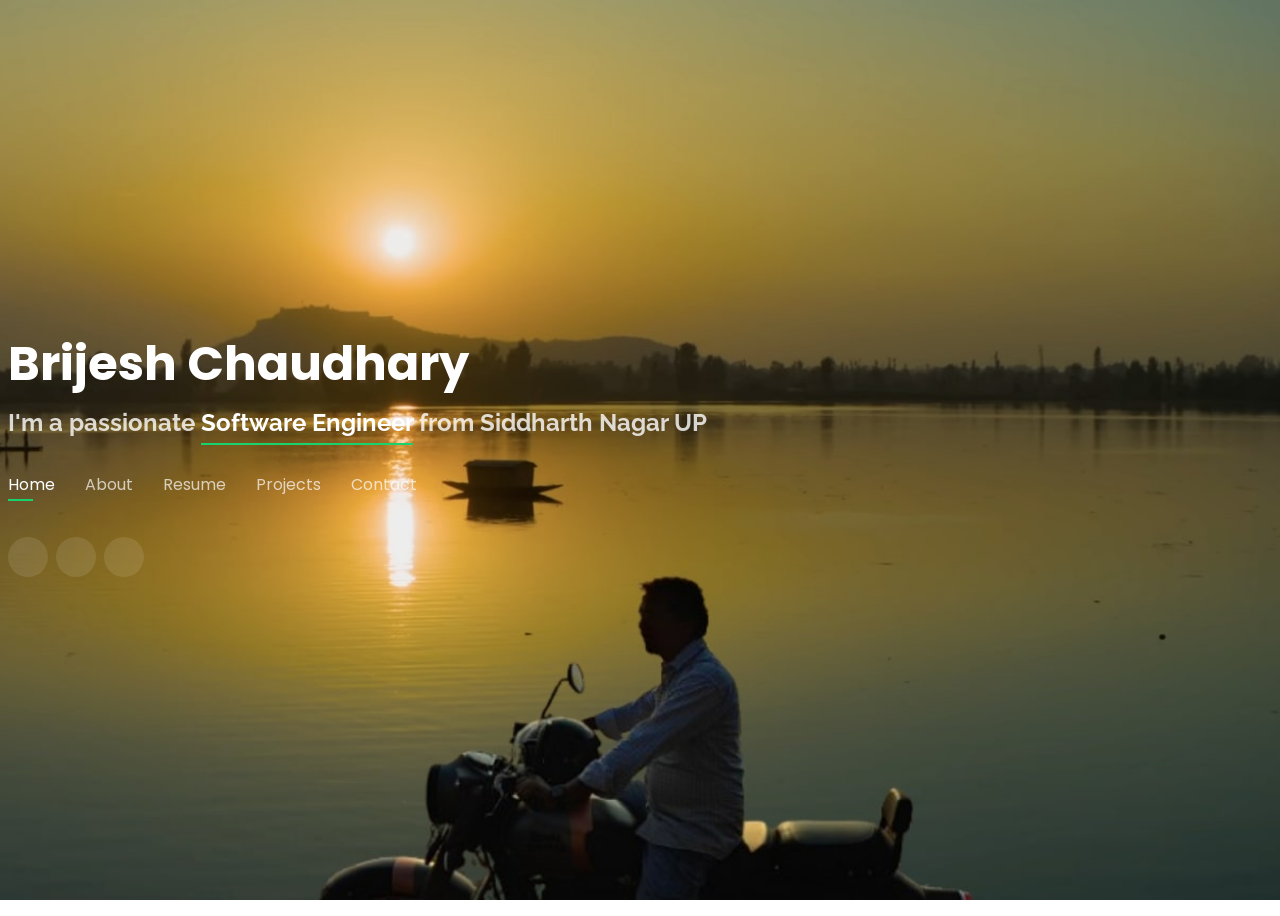
==== index.html @ 93b5db4a "Update index.html" ====
<!DOCTYPE html>
<html lang="en">

<head>
  <meta charset="utf-8">
  <meta content="width=device-width, initial-scale=1.0" name="viewport">
  <meta name="description" content="Brijesh Chaudhary – I joined Tata Consultancy Services (TCS) in December 2021 as a Software Engineer. I work on developing and optimizing scalable, user-focused web applications. As a developer, my responsibilities include designing, implementing, and maintaining full-stack solutions with a focus on clean architecture, performance, and usability. I am a logical and results-driven professional passionate about leveraging technology to solve real-world problems efficiently.">
<meta name="keywords" content="Portfolio, IET, IET Lucknow,MLK PG,Software Engineer,Data Engineer, Brijesh Chaudhary, Brijesh, GitHub Pages">
<meta name="author" content="Brijesh Chaudhary">
<meta name="robots" content="index, follow">


  <title>Portfolio</title>
  
  <!-- Google Fonts -->
  <link href="https://fonts.googleapis.com/css?family=Open+Sans:300,300i,400,400i,600,600i,700,700i|Raleway:300,300i,400,400i,500,500i,600,600i,700,700i|Poppins:300,300i,400,400i,500,500i,600,600i,700,700i" rel="stylesheet">

  <!-- Vendor CSS Files -->
  <link href="assets/vendor/bootstrap/css/bootstrap.min.css" rel="stylesheet">
  <link href="assets/vendor/bootstrap-icons/bootstrap-icons.css" rel="stylesheet">
  <link href="assets/vendor/boxicons/css/boxicons.min.css" rel="stylesheet">
  <link href="assets/vendor/glightbox/css/glightbox.min.css" rel="stylesheet">
  <link href="assets/vendor/remixicon/remixicon.css" rel="stylesheet">
  <link href="assets/vendor/swiper/swiper-bundle.min.css" rel="stylesheet">

  <!-- Template Main CSS File -->
  <link href="assets/css/style.css" rel="stylesheet">

</head>

<body>

  <!-- ======= Header ======= -->
  <header id="header">
    <div class="container">

      <h1><a href="index.html">Brijesh Chaudhary</a></h1>
      <!-- <a href="index.html" class="mr-auto"><img src="assets/img/logo.png" alt="" class="img-fluid"></a> -->
      <h2>I'm a passionate <span>Software Engineer</span> from Siddharth Nagar UP</h2>

      <nav id="navbar" class="navbar">
        <ul>
          <li><a class="nav-link active" href="#header">Home</a></li>
          <li><a class="nav-link" href="#about">About</a></li>
          <li><a class="nav-link" href="#resume">Resume</a></li>
          
          <li><a class="nav-link" href="#portfolio">Projects</a></li>
          <li><a class="nav-link" href="#contact">Contact</a></li>
        </ul>
        <i class="bi bi-list mobile-nav-toggle"></i>
      </nav><!-- .navbar -->

      <div class="social-links">
        <a href="https://www.facebook.com/brijeshchaudhary13/" target="_blank" class="facebook"><i class="bi bi-facebook"></i></a>
         <a href="https://github.com/brijeshc1307" target="_blank" class="github"><i class="bi bi-github"></i></a>
         <a href="https://www.linkedin.com/in/brijeshchaudhary13" target="_blank" class="linkedin"><i class="bi bi-linkedin"></i></a>
      </div>

    </div>
  </header><!-- End Header -->

  <!-- ======= About Section ======= -->
  <section id="about" class="about">

    <!-- ======= About Me ======= -->
    <div class="about-me container">

      <div class="section-title">
        <h2>About</h2>
        <p>Learn more about me</p>
      </div>

      <div class="row">
        <div class="col-lg-4" data-aos="fade-right">
          <img src="assets/img/me.png" class="img-fluid" alt="">
        </div>
        <div class="col-lg-8 pt-4 pt-lg-0 content" data-aos="fade-left">
          <h3>Software Engineer</h3>
          <p class="fst-italic">
            I’m Brijesh Chaudhary, a passionate and hardworking Software Engineer at Tata Consultancy Services (TCS), where I’ve been contributing since December 2021. I specialize in developing and optimizing scalable, user-focused web applications, with experience in designing and maintaining full-stack solutions that emphasize clean architecture, performance, and usability.
		  </p>
          <div class="row">
            <div class="col-lg-6">
              <ul>
				<li><i class="bi bi-chevron-right"></i> <strong>Father:</strong> <span>Jay Govind Chaudhary</span></li>
				<li><i class="bi bi-chevron-right"></i> <strong>Mother:</strong> <span>Indrawati Devi</span></li>
                <li><i class="bi bi-chevron-right"></i> <strong>Birthday:</strong> <span>13 July 1996</span></li>
				<li><i class="bi bi-chevron-right"></i> <strong>Religion:</strong> <span>Hindu</span></li>
				<li><i class="bi bi-chevron-right"></i> <strong>Caste:</strong> <span>Kurmi</span></li>
                <li><i class="bi bi-chevron-right"></i> <strong>City:</strong> <span>Siddharth Nagar UP</span></li>
              </ul>
            </div>
            <div class="col-lg-6">
              <ul>
                <li><i class="bi bi-chevron-right"></i> <strong>Work:</strong> <span>Software Engineer at TCS</span></li>
                <li><i class="bi bi-chevron-right"></i> <strong>Degree:</strong> <span>Master of Computer Application</span></li>
                <li><i class="bi bi-chevron-right"></i> <strong>Email:</strong> <span>chaudharybrijesh0007@gmail.com</span></li>
				<li><i class="bi bi-chevron-right"></i> <strong>Phone:</strong> <span>+91 8423495993</span></li>
				<li><i class="bi bi-chevron-right"></i> <strong>Website:</strong> <span>NA</span></li>
                <li><i class="bi bi-chevron-right"></i> <strong>Country:</strong> <span>India</span></li>
              </ul>
            </div>
          </div>
          <p>
           I hold an MCA from IET College, Lucknow, and a BCA from MLK PG College, Balrampur. Coming from a farming background, I take pride in my roots and have actively helped my family adopt modern agricultural practices, which strengthened my problem-solving mindset and adaptability. I’m passionate about technology, continuous learning, and building solutions that make a real-world impact.
	 </p>
        </div>
      </div>

    </div><!-- End About Me -->

    <!-- ======= Counts ======= -->
    <div class="counts container">

      <div class="row">

        <div class="col-lg-3 col-md-6">
          <div class="count-box">
            <i class="bi bi-emoji-smile"></i>
            <span data-purecounter-start="0" data-purecounter-end="5" data-purecounter-duration="2" class="purecounter"></span>
            <p>Achievements</p>
          </div>
        </div>

        <div class="col-lg-3 col-md-6 mt-5 mt-md-0">
          <div class="count-box">
            <i class="bi bi-journal-richtext"></i>
            <span data-purecounter-start="0" data-purecounter-end="3" data-purecounter-duration="2" class="purecounter"></span>
            <p>Projects</p>
          </div>
        </div>

        <div class="col-lg-3 col-md-6 mt-5 mt-lg-0">
          <div class="count-box">
            <i class="bi bi-headset"></i>
            <span data-purecounter-start="0" data-purecounter-end="2" data-purecounter-duration="2" class="purecounter"></span>
            <p>Experiance</p>
          </div>
        </div>

        <div class="col-lg-3 col-md-6 mt-5 mt-lg-0">
          <div class="count-box">
            <i class="bi bi-award"></i>
            <span data-purecounter-start="0" data-purecounter-end="2" data-purecounter-duration="2" class="purecounter"></span>
            <p>Awards</p>
          </div>
        </div>

      </div>

    </div><!-- End Counts -->

    <!-- ======= Skills  ======= -->
    <div class="skills container">

      <div class="section-title">
        <h2>Skills</h2>
      </div>

      <div class="row skills-content">

        <div class="col-lg-6">

          <div class="progress">
            <span class="skill">CPP <i class="val">100%</i></span>
            <div class="progress-bar-wrap">
              <div class="progress-bar" role="progressbar" aria-valuenow="100" aria-valuemin="0" aria-valuemax="100"></div>
            </div>
          </div>

			<div class="progress">
            <span class="skill">C <i class="val">90%</i></span>
            <div class="progress-bar-wrap">
              <div class="progress-bar" role="progressbar" aria-valuenow="90" aria-valuemin="0" aria-valuemax="100"></div>
            </div>
          </div>

          <div class="progress">
            <span class="skill">Data Structures & Algorithms <i class="val">90%</i></span>
            <div class="progress-bar-wrap">
              <div class="progress-bar" role="progressbar" aria-valuenow="90" aria-valuemin="0" aria-valuemax="100"></div>
            </div>
          </div>

          <div class="progress">
            <span class="skill">STL<i class="val">90%</i></span>
            <div class="progress-bar-wrap">
              <div class="progress-bar" role="progressbar" aria-valuenow="90" aria-valuemin="0" aria-valuemax="100"></div>
            </div>
          </div>

			<div class="progress">
            <span class="skill">Multi-Threading<i class="val">85%</i></span>
            <div class="progress-bar-wrap">
              <div class="progress-bar" role="progressbar" aria-valuenow="85" aria-valuemin="0" aria-valuemax="100"></div>
            </div>
          </div>

	<div class="progress">
            <span class="skill">Python <i class="val">85%</i></span>
            <div class="progress-bar-wrap">
              <div class="progress-bar" role="progressbar" aria-valuenow="85" aria-valuemin="0" aria-valuemax="100"></div>
            </div>
          </div>
	
        </div>

        <div class="col-lg-6">

          <div class="progress">
            <span class="skill">SQL | DBMS <i class="val">85%</i></span>
            <div class="progress-bar-wrap">
              <div class="progress-bar" role="progressbar" aria-valuenow="85" aria-valuemin="0" aria-valuemax="100"></div>
            </div>
          </div>

			<div class="progress">
            <span class="skill">Microsoft SQL Server | postgresql | mysql <i class="val">90%</i></span>
            <div class="progress-bar-wrap">
              <div class="progress-bar" role="progressbar" aria-valuenow="90" aria-valuemin="0" aria-valuemax="100"></div>
            </div>
          </div>

          <div class="progress">
            <span class="skill">JAVA Script <i class="val">70%</i></span>
            <div class="progress-bar-wrap">
              <div class="progress-bar" role="progressbar" aria-valuenow="70" aria-valuemin="0" aria-valuemax="100"></div>
            </div>
          </div>

          <div class="progress">
            <span class="skill">CSS <i class="val">90%</i></span>
            <div class="progress-bar-wrap">
              <div class="progress-bar" role="progressbar" aria-valuenow="90" aria-valuemin="0" aria-valuemax="100"></div>
            </div>
          </div>
		
	<div class="progress">
            <span class="skill">HTML <i class="val">90%</i></span>
            <div class="progress-bar-wrap">
              <div class="progress-bar" role="progressbar" aria-valuenow="90" aria-valuemin="0" aria-valuemax="100"></div>
            </div>
          </div>
		

	<div class="progress">
            <span class="skill">GIT GITHUB <i class="val">95%</i></span>
            <div class="progress-bar-wrap">
              <div class="progress-bar" role="progressbar" aria-valuenow="95" aria-valuemin="0" aria-valuemax="100"></div>
            </div>
          </div>


			<div class="progress">
            <span class="skill">Windows | Linux | macOS <i class="val">100%</i></span>
            <div class="progress-bar-wrap">
              <div class="progress-bar" role="progressbar" aria-valuenow="100" aria-valuemin="0" aria-valuemax="100"></div>
            </div>
          </div>

			

        </div>

      </div>

    </div><!-- End Skills -->

    <!-- ======= Interests ======= -->
    <div class="interests container">

      <div class="section-title">
        <h2>Interests</h2>
      </div>

      <div class="row">
        <div class="col-lg-3 col-md-4">
          <div class="icon-box">
            <i class="ri-computer-line" style="color: #ffbb2c;"></i>
            <h3>Programing</h3>
          </div>
        </div>
        <div class="col-lg-3 col-md-4 mt-4 mt-md-0">
          <div class="icon-box">
            <i class="ri-global-line" style="color: #5578ff;"></i>
            <h3>Net Surfing</h3>
          </div>
        </div>
        <div class="col-lg-3 col-md-4 mt-4 mt-md-0">
          <div class="icon-box">
            <i class="ri-book-open-line" style="color: #e80368;"></i>
            <h3>Reading</h3>
          </div>
        </div>
        <div class="col-lg-3 col-md-4 mt-4 mt-lg-0">
          <div class="icon-box">
            <i class="ri-file-music-line" style="color: #e361ff;"></i>
            <h3>Listening to Music</h3>
          </div>
        </div>
        
      </div>

    </div><!-- End Interests -->

    
  </section><!-- End About Section -->

  <!-- ======= Resume Section ======= -->
  <section id="resume" class="resume">
    <div class="container">

      <div class="section-title">
        <h2>Resume</h2>
        <p>Check My Resume</p>
      </div>

      <div class="row">
        <div class="col-lg-6">
          <h3 class="resume-title">Summary</h3>
          <div class="resume-item pb-0">
            <h4>Brijesh Chaudhary</h4>
            <p><em>Dedicated professional seeking Full-Stack Developer work at TCS that encourages excellent creative work and client service.</em></p>
            <p>
		<ul>
		<li>Vill- Birdpur no 10, Tola- Ramnagar, Tahshil-<br>
		Naugarh, Dist- Siddharthnagar, UP(272206)</li>
		<li>+91 8423495993</li>
		<li>chaudharybrijesh0007@gmail.com</li>
		</ul>
	    </p>
          </div>

          <h3 class="resume-title">Education</h3>
          <div class="resume-item">	
		<h4>HIGH SCHOOL</h4>
            <h5>2012</h5> <h5>71.66%</h5>
            <p><em>K.H.S.S. Thothari Bazar Siddharth Nagar</em></p>
            <p>Affiliated to Uttar Pardesh Board</p>
          </div>
          <div class="resume-item">

	    <h4>INTERMEDIATE</h4>
            <h5>2014</h5> <h5>74.4%</h5>
            <p><em>S.R.K.D.K I.C. Mohana S Nagar</em></p>
            <p>Affiliated to Uttar Pardesh Board</p>
          </div>
        </div>

        <div class="col-lg-6">
	<h3 class="resume-title">Professional course</h3>
          <div class="resume-item">
		
            <h4>Bachelor of Computer Application</h4>
            <h5>2014 - 2017</h5> <h5>63.61%</h5>
            <p><em>M.L.K. P.G. College, Blarampur 271201</em></p>
            <p>M.L.K. P.G. College affiliated to Dr. R.M.L.A. University, Faizabad</p>
          </div>
          <div class="resume-item">
            <h4>Master of Computer Application</h4>
            <h5>2018 - 2021</h5> <h5>7.55 CGPA</h5>
            <p><em>Institute of Engineering and Technology, Lucknow, AKTU </em></p>
            <p>Institute of Engineering and Technology constituent of Dr. A.P.J. Abdul Kalam Technical University, Lucknow</p>
          </div>
	<div class="resume-item">
	<h4>ACHIEVEMENTS</h4>
            <p>
		<ul>
		<li>Digital : Python Intermediate , Certified by Tata Consultancy Services <a href="assets/img/Python_Intermediate.pdf" >Click here</a></li>	
		<li>Python (Basic) , Certified by Coding Ninja <a href="assets/img/Coding ninja pyhton certificate.pdf" >Click here</a></li>
		<li>Python (Basic) , Certified by Hackerrank.com <a href="https://www.hackerrank.com/certificates/iframe/455a39dfb28e" >Click here</a></li>
		<li>C++ for C Programmers by University of California , Certified by Coursera.com <a href="https://www.coursera.org/account/accomplishments/certificate/3E3DTJUTHJ7L" >Click here</a></li>
		<li>SQL (Intermediate) , Certified by Hackerrank.com <a href="https://www.hackerrank.com/certificates/iframe/f4514e08ea4f">Click here</a></li>
		<li>Problem Solving (Intermediate) , Certified by Hackerrank.com <a href="https://www.hackerrank.com/certificates/iframe/678fa8aec9ea" >Click here</a></li>
		<li>Getting Started with AWS Machine Learning by AWS, Certified by Coursera.com <a href="https://www.coursera.org/account/accomplishments/certificate/SBT9GR3NUKNM" >Click here</a></li>
		<li>Data Science Math Skills by Duke University, Certified by Coursera.com <a href="https://www.coursera.org/account/accomplishments/certificate/3A4KWLUYY9B7" >Click here</a></li>
		<li>Learning Achievement Award with 200 GEMS by TCS <a href="assets/img/Learning_Achievement_Award.pdf" >Click here</a></li>
		<li>NQT (National Qualifier Test) Programming with score: 100% by TCS iON  <a href="assets/img/NQT21081154508.pdf" >Click here</a></li>
		<li>NQT (National Qualifier Test) Cognitive with score: 56.17% by TCS iON <a href="assets/img/NQT2108115450.pdf" >Click here</a></li>
		<li>Software Engineer , Certified by Hackerrank.com <a href="https://www.hackerrank.com/certificates/iframe/8b3f0960befd" >Click here</a></li>
		
		</ul>
	    </p>
	</div>
        </div>
      </div>

    </div>
  </section><!-- End Resume Section -->

  

  <!-- ======= Portfolio Section ======= -->
  <section id="portfolio" class="portfolio">
    <div class="container">

      <div class="section-title">
        <h2>Portfolio</h2>
        <p>My Works</p>
      </div>

      <div class="row">
        <div class="col-lg-12 d-flex justify-content-center">
          <ul id="portfolio-flters">
            <li data-filter="*" class="filter-active">All</li>
            <li data-filter=".filter-app">App</li>
            <li data-filter=".filter-card">AI</li>
            <li data-filter=".filter-web">Web</li>
          </ul>
        </div>
      </div>

      <div class="row portfolio-container">

        <div class="col-lg-4 col-md-6 portfolio-item filter-web">
          <div class="portfolio-wrap">
            <img src="assets/img/portfolio/portfolio-2.JPG" class="img-fluid" alt="">
            <div class="portfolio-info">
              <h4>Ecommerce Website </h4>
              <p>Web</p>
              <div class="portfolio-links">
                <a href="assets/img/portfolio/portfolio-2.JPG" data-gallery="portfolioGallery" class="portfolio-lightbox" title="Ecommerce Website "><i class="bx bx-plus"></i></a>
                <a href="ecommerce.html" data-gallery="portfolioDetailsGallery" data-glightbox="type: external" class="portfolio-details-lightbox" title="Project Details"><i class="bx bx-link"></i></a>
              </div>
            </div>
          </div>
        </div>

        <div class="col-lg-4 col-md-6 portfolio-item filter-app">
          <div class="portfolio-wrap">
            <img src="assets/img/portfolio/Grocery1.png" class="img-fluid" alt="">
            <div class="portfolio-info">
              <h4>College Management System</h4>
              <p>Web</p>
              <div class="portfolio-links">
                <a href="assets/img/portfolio/Grocery1.png" data-gallery="portfolioGallery" class="portfolio-lightbox" title="Grocery Management System"><i class="bx bx-plus"></i></a>
                <a href="grocery.html" data-gallery="portfolioDetailsGallery" data-glightbox="type: external" class="portfolio-details-lightbox" title="Project Details"><i class="bx bx-link"></i></a>
              </div>
            </div>
          </div>
        </div>
      </div>

    </div>
  </section><!-- End Portfolio Section -->

  <!-- ======= Contact Section ======= -->
  <section id="contact" class="contact">
    <div class="container">

      <div class="section-title">
        <h2>Contact</h2>
        <p>Contact Me</p>
      </div>

      <div class="row mt-2">

        <div class="col-md-6 d-flex align-items-stretch">
          <div class="info-box">
            <i class="bx bx-map"></i>
            <h3>My Address</h3>
            <p>T2-205 Kohinoor Coral Hinjewadi Phase 3, Hinjewadi Rajiv Gandhi Infotech Park, Pimpri-Chinchwad, Pune Maharashtra 411057</p>
          </div>
        </div>

        <div class="col-md-6 mt-4 mt-md-0 d-flex align-items-stretch">
          <div class="info-box">
            <i class="bx bx-share-alt"></i>
            <h3>Social Profiles</h3>
            <div class="social-links">
              
              <a href="https://www.facebook.com/brijeshchaudhary13/" target="_blank" class="facebook"><i class="bi bi-facebook"></i></a>
              <a href="https://github.com/brijeshc1307" target="_blank" class="github"><i class="bi bi-github"></i></a>
              <a href="https://www.linkedin.com/in/brijeshchaudhary13" target="_blank" class="linkedin"><i class="bi bi-linkedin"></i></a>
            </div>
          </div>
        </div>

        <div class="col-md-6 mt-4 d-flex align-items-stretch">
          <div class="info-box">
            <i class="bx bx-envelope"></i>
            <h3>Email Me</h3>
		 <a href="mailto:chaudharybrijesh0007@gmail.com">chaudharybrijesh0007@gmail.com</a>
          </div>
        </div>
        <div class="col-md-6 mt-4 d-flex align-items-stretch">
          <div class="info-box">
            <i class="bx bx-phone-call"></i>
            <h3>Call Me</h3>
		<a href="tel:+91 8423495993">8423495993</a>
          </div>
        </div>
      </div>

    </div>


  </section><!-- End Contact Section -->


  <!-- Vendor JS Files -->

 <script src="assets/vendor/bootstrap/js/bootstrap.bundle.min.js"></script>
  <script src="assets/vendor/glightbox/js/glightbox.min.js"></script>
  <script src="assets/vendor/isotope-layout/isotope.pkgd.min.js"></script>
  <script src="assets/vendor/php-email-form/validate.js"></script>
  <script src="assets/vendor/purecounter/purecounter.js"></script>
  <script src="assets/vendor/swiper/swiper-bundle.min.js"></script>
  <script src="assets/vendor/waypoints/noframework.waypoints.js"></script>

  <!-- Template Main JS File -->
  <script src="assets/js/main.js"></script>

</body>

</html>
---- assets/css/style.css ----
/**
* Template Name: Personal - v4.3.0
* Template URL: https://bootstrapmade.com/personal-free-resume-bootstrap-template/
* Author: BootstrapMade.com
* License: https://bootstrapmade.com/license/
*/

/*--------------------------------------------------------------
# General
--------------------------------------------------------------*/
body {
  font-family: "Open Sans", sans-serif;
  background-color: #040404;
  color: #fff;
  position: relative;
  background: transparent;
}

body::before {
  content: "";
  position: fixed;
  background: #040404 url("../img/bg.jpg") top right no-repeat;
  background-size: cover;
  left: 0;
  right: 0;
  top: 0;
  height: 100vh;
  z-index: -1;
}

@media (min-width: 1024px) {
  body::before {
    background-attachment: fixed;
  }
}

a {
  color: #18d26e;
  text-decoration: none;
}

a:hover {
  color: #35e888;
  text-decoration: none;
}

h1, h2, h3, h4, h5, h6 {
  font-family: "Raleway", sans-serif;
}

/*--------------------------------------------------------------
# Header
--------------------------------------------------------------*/
#header {
  transition: ease-in-out 0.3s;
  position: relative;
  height: 100vh;
  display: flex;
  align-items: center;
  z-index: 997;
  overflow-y: auto;
}

#header * {
  transition: ease-in-out 0.3s;
}

#header h1 {
  font-size: 48px;
  margin: 0;
  padding: 0;
  line-height: 1;
  font-weight: 700;
  font-family: "Poppins", sans-serif;
}

#header h1 a, #header h1 a:hover {
  color: #fff;
  line-height: 1;
  display: inline-block;
}

#header h2 {
  font-size: 24px;
  margin-top: 20px;
  color: rgba(255, 255, 255, 0.8);
}

#header h2 span {
  color: #fff;
  border-bottom: 2px solid #18d26e;
  padding-bottom: 6px;
}

#header img {
  padding: 0;
  margin: 0;
}

#header .social-links {
  margin-top: 40px;
  display: flex;
}

#header .social-links a {
  font-size: 16px;
  display: flex;
  justify-content: center;
  align-items: center;
  background: rgba(255, 255, 255, 0.1);
  color: #fff;
  line-height: 1;
  margin-right: 8px;
  border-radius: 50%;
  width: 40px;
  height: 40px;
}

#header .social-links a:hover {
  background: #18d26e;
}

@media (max-width: 992px) {
  #header h1 {
    font-size: 36px;
  }
  #header h2 {
    font-size: 20px;
    line-height: 30px;
  }
  #header .social-links {
    margin-top: 15px;
  }
  #header .container {
    display: flex;
    flex-direction: column;
    align-items: center;
  }
}

/* Header Top */
#header.header-top {
  height: 80px;
  position: fixed;
  left: 0;
  top: 0;
  right: 0;
  background: rgba(0, 0, 0, 0.9);
}

#header.header-top .social-links, #header.header-top h2 {
  display: none;
}

#header.header-top h1 {
  margin-right: auto;
  font-size: 36px;
}

#header.header-top .container {
  display: flex;
  align-items: center;
}

#header.header-top .navbar {
  margin: 0;
}

@media (max-width: 768px) {
  #header.header-top {
    height: 60px;
  }
  #header.header-top h1 {
    font-size: 26px;
  }
}

/*--------------------------------------------------------------
# Navigation Menu
--------------------------------------------------------------*/
/**
* Desktop Navigation 
*/
.navbar {
  padding: 0;
  margin-top: 35px;
}

.navbar ul {
  margin: 0;
  padding: 0;
  display: flex;
  list-style: none;
  align-items: center;
}

.navbar li {
  position: relative;
}

.navbar li + li {
  margin-left: 30px;
}

.navbar a, .navbar a:focus {
  display: flex;
  align-items: center;
  justify-content: space-between;
  padding: 0;
  font-family: "Poppins", sans-serif;
  font-size: 16px;
  font-weight: 400;
  color: rgba(255, 255, 255, 0.7);
  white-space: nowrap;
  transition: 0.3s;
}

.navbar a i, .navbar a:focus i {
  font-size: 12px;
  line-height: 0;
  margin-left: 5px;
}

.navbar a:before {
  content: "";
  position: absolute;
  width: 0;
  height: 2px;
  bottom: -4px;
  left: 0;
  background-color: #18d26e;
  visibility: hidden;
  width: 0px;
  transition: all 0.3s ease-in-out 0s;
}

.navbar a:hover:before, .navbar li:hover > a:before, .navbar .active:before {
  visibility: visible;
  width: 25px;
}

.navbar a:hover, .navbar .active, .navbar .active:focus, .navbar li:hover > a {
  color: #fff;
}

/**
* Mobile Navigation 
*/
.mobile-nav-toggle {
  color: #fff;
  font-size: 28px;
  cursor: pointer;
  display: none;
  line-height: 0;
  transition: 0.5s;
  position: fixed;
  right: 15px;
  top: 15px;
}

@media (max-width: 991px) {
  .mobile-nav-toggle {
    display: block;
  }
  .navbar ul {
    display: none;
  }
}

.navbar-mobile {
  position: fixed;
  overflow: hidden;
  top: 0;
  right: 0;
  left: 0;
  bottom: 0;
  background: rgba(0, 0, 0, 0.9);
  transition: 0.3s;
  z-index: 999;
  margin-top: 0;
}

.navbar-mobile .mobile-nav-toggle {
  position: absolute;
  top: 15px;
  right: 15px;
}

.navbar-mobile ul {
  display: block;
  position: absolute;
  top: 55px;
  right: 15px;
  bottom: 45px;
  left: 15px;
  padding: 10px 0;
  overflow-y: auto;
  transition: 0.3s;
  border: 2px solid rgba(255, 255, 255, 0.2);
}

.navbar-mobile li {
  padding: 12px 20px;
}

.navbar-mobile li + li {
  margin: 0;
}

.navbar-mobile a {
  font-size: 16px;
  position: relative;
}

/*--------------------------------------------------------------
# Sections General
--------------------------------------------------------------*/
section {
  overflow: hidden;
  position: absolute;
  width: 100%;
  top: 140px;
  bottom: 100%;
  opacity: 0;
  transition: ease-in-out 0.4s;
  z-index: 2;
}

section.section-show {
  top: 100px;
  bottom: auto;
  opacity: 1;
  padding-bottom: 45px;
}

section .container {
  background: rgba(0, 0, 0, 0.9);
  padding: 30px;
}

@media (max-width: 768px) {
  section {
    top: 120px;
  }
  section.section-show {
    top: 80px;
  }
}

.section-title h2 {
  font-size: 14px;
  font-weight: 500;
  padding: 0;
  line-height: 1px;
  margin: 0 0 20px 0;
  letter-spacing: 2px;
  text-transform: uppercase;
  color: #aaaaaa;
  font-family: "Poppins", sans-serif;
}

.section-title h2::after {
  content: "";
  width: 120px;
  height: 1px;
  display: inline-block;
  background: #4ceb95;
  margin: 4px 10px;
}

.section-title p {
  margin: 0;
  margin: -15px 0 15px 0;
  font-size: 36px;
  font-weight: 700;
  text-transform: uppercase;
  font-family: "Poppins", sans-serif;
  color: #fff;
}

/*--------------------------------------------------------------
# About
--------------------------------------------------------------*/
.about-me .content h3 {
  font-weight: 700;
  font-size: 26px;
  color: #18d26e;
}

.about-me .content ul {
  list-style: none;
  padding: 0;
}

.about-me .content ul li {
  margin-bottom: 20px;
  display: flex;
  align-items: center;
}

.about-me .content ul strong {
  margin-right: 10px;
}

.about-me .content ul i {
  font-size: 16px;
  margin-right: 5px;
  color: #18d26e;
  line-height: 0;
}

.about-me .content p:last-child {
  margin-bottom: 0;
}

/*--------------------------------------------------------------
# Counts
--------------------------------------------------------------*/
.counts {
  padding: 70px 0 60px;
}

.counts .count-box {
  padding: 30px 30px 25px 30px;
  width: 100%;
  position: relative;
  text-align: center;
  background: rgba(255, 255, 255, 0.08);
}

.counts .count-box i {
  position: absolute;
  top: -25px;
  left: 50%;
  transform: translateX(-50%);
  font-size: 24px;
  background: rgba(255, 255, 255, 0.1);
  padding: 12px;
  color: #18d26e;
  border-radius: 50px;
  line-height: 0;
}

.counts .count-box span {
  font-size: 36px;
  display: block;
  font-weight: 600;
  color: #fff;
}

.counts .count-box p {
  padding: 0;
  margin: 0;
  font-family: "Raleway", sans-serif;
  font-size: 14px;
}

/*--------------------------------------------------------------
# Skills
--------------------------------------------------------------*/
.skills .progress {
  height: 60px;
  display: block;
  background: none;
  border-radius: 0;
}

.skills .progress .skill {
  padding: 10px 0;
  margin: 0;
  text-transform: uppercase;
  display: block;
  font-weight: 600;
  font-family: "Poppins", sans-serif;
  color: #fff;
}

.skills .progress .skill .val {
  float: right;
  font-style: normal;
}

.skills .progress-bar-wrap {
  background: rgba(255, 255, 255, 0.2);
}

.skills .progress-bar {
  width: 1px;
  height: 10px;
  transition: .9s;
  background-color: #18d26e;
}

/*--------------------------------------------------------------
# Interests
--------------------------------------------------------------*/
.interests .icon-box {
  display: flex;
  align-items: center;
  padding: 20px;
  background: rgba(255, 255, 255, 0.08);
  transition: ease-in-out 0.3s;
}

.interests .icon-box i {
  font-size: 32px;
  padding-right: 10px;
  line-height: 1;
}

.interests .icon-box h3 {
  font-weight: 700;
  margin: 0;
  padding: 0;
  line-height: 1;
  font-size: 16px;
  color: #fff;
}

.interests .icon-box:hover {
  background: rgba(255, 255, 255, 0.12);
}

/*--------------------------------------------------------------
# Testimonials
--------------------------------------------------------------*/
.testimonials .testimonial-item {
  box-sizing: content-box;
  min-height: 320px;
}

.testimonials .testimonial-item .testimonial-img {
  width: 90px;
  border-radius: 50%;
  margin: -40px 0 0 40px;
  position: relative;
  z-index: 2;
  border: 6px solid rgba(255, 255, 255, 0.12);
}

.testimonials .testimonial-item h3 {
  font-size: 18px;
  font-weight: bold;
  margin: 10px 0 5px 45px;
  color: #fff;
}

.testimonials .testimonial-item h4 {
  font-size: 14px;
  color: #999;
  margin: 0 0 0 45px;
}

.testimonials .testimonial-item .quote-icon-left, .testimonials .testimonial-item .quote-icon-right {
  color: rgba(255, 255, 255, 0.25);
  font-size: 26px;
}

.testimonials .testimonial-item .quote-icon-left {
  display: inline-block;
  left: -5px;
  position: relative;
}

.testimonials .testimonial-item .quote-icon-right {
  display: inline-block;
  right: -5px;
  position: relative;
  top: 10px;
}

.testimonials .testimonial-item p {
  font-style: italic;
  margin: 0 15px 0 15px;
  padding: 20px 20px 60px 20px;
  background: rgba(255, 255, 255, 0.1);
  position: relative;
  border-radius: 6px;
  position: relative;
  z-index: 1;
}

.testimonials .swiper-pagination {
  margin-top: 20px;
  position: relative;
}

.testimonials .swiper-pagination .swiper-pagination-bullet {
  width: 12px;
  height: 12px;
  opacity: 1;
  background-color: rgba(255, 255, 255, 0.3);
}

.testimonials .swiper-pagination .swiper-pagination-bullet-active {
  background-color: #18d26e;
}

/*--------------------------------------------------------------
# Resume
--------------------------------------------------------------*/
.resume .resume-title {
  font-size: 26px;
  font-weight: 700;
  margin-top: 20px;
  margin-bottom: 20px;
  color: #fff;
}

.resume .resume-item {
  padding: 0 0 20px 20px;
  margin-top: -2px;
  border-left: 2px solid rgba(255, 255, 255, 0.2);
  position: relative;
}

.resume .resume-item h4 {
  line-height: 18px;
  font-size: 18px;
  font-weight: 600;
  text-transform: uppercase;
  font-family: "Poppins", sans-serif;
  color: #18d26e;
  margin-bottom: 10px;
}

.resume .resume-item h5 {
  font-size: 16px;
  background: rgba(255, 255, 255, 0.15);
  padding: 5px 15px;
  display: inline-block;
  font-weight: 600;
  margin-bottom: 10px;
}

.resume .resume-item ul {
  padding-left: 20px;
}

.resume .resume-item ul li {
  padding-bottom: 10px;
}

.resume .resume-item:last-child {
  padding-bottom: 0;
}

.resume .resume-item::before {
  content: "";
  position: absolute;
  width: 16px;
  height: 16px;
  border-radius: 50px;
  left: -9px;
  top: 0;
  background: #18d26e;
  border: 2px solid #18d26e;
}

/*--------------------------------------------------------------
# Services
--------------------------------------------------------------*/
.services .icon-box {
  text-align: center;
  background: rgba(204, 204, 204, 0.1);
  padding: 80px 20px;
  transition: all ease-in-out 0.3s;
}

.services .icon-box .icon {
  margin: 0 auto;
  width: 64px;
  height: 64px;
  background: #18d26e;
  border-radius: 5px;
  transition: all .3s ease-out 0s;
  display: flex;
  align-items: center;
  justify-content: center;
  margin-bottom: 20px;
  transform-style: preserve-3d;
}

.services .icon-box .icon i {
  color: #fff;
  font-size: 28px;
}

.services .icon-box .icon::before {
  position: absolute;
  content: '';
  left: -8px;
  top: -8px;
  height: 100%;
  width: 100%;
  background: rgba(255, 255, 255, 0.15);
  border-radius: 5px;
  transition: all .3s ease-out 0s;
  transform: translateZ(-1px);
}

.services .icon-box h4 {
  font-weight: 700;
  margin-bottom: 15px;
  font-size: 24px;
}

.services .icon-box h4 a {
  color: #fff;
}

.services .icon-box p {
  line-height: 24px;
  font-size: 14px;
  margin-bottom: 0;
}

.services .icon-box:hover {
  background: #18d26e;
  border-color: #18d26e;
}

.services .icon-box:hover .icon {
  background: #fff;
}

.services .icon-box:hover .icon i {
  color: #18d26e;
}

.services .icon-box:hover .icon::before {
  background: #35e888;
}

.services .icon-box:hover h4 a, .services .icon-box:hover p {
  color: #fff;
}

/*--------------------------------------------------------------
# Portfolio
--------------------------------------------------------------*/
.portfolio .portfolio-item {
  margin-bottom: 30px;
}

.portfolio #portfolio-flters {
  padding: 0;
  margin: 0 auto 15px auto;
  list-style: none;
  text-align: center;
  border-radius: 50px;
  padding: 2px 15px;
}

.portfolio #portfolio-flters li {
  cursor: pointer;
  display: inline-block;
  padding: 8px 16px 10px 16px;
  font-size: 14px;
  font-weight: 600;
  line-height: 1;
  text-transform: uppercase;
  color: #fff;
  background: rgba(255, 255, 255, 0.1);
  margin: 0 3px 10px 3px;
  transition: all 0.3s ease-in-out;
  border-radius: 4px;
}

.portfolio #portfolio-flters li:hover, .portfolio #portfolio-flters li.filter-active {
  background: #18d26e;
}

.portfolio #portfolio-flters li:last-child {
  margin-right: 0;
}

.portfolio .portfolio-wrap {
  transition: 0.3s;
  position: relative;
  overflow: hidden;
  z-index: 1;
  background: rgba(0, 0, 0, 0.6);
}

.portfolio .portfolio-wrap::before {
  content: "";
  background: rgba(0, 0, 0, 0.6);
  position: absolute;
  left: 30px;
  right: 30px;
  top: 30px;
  bottom: 30px;
  transition: all ease-in-out 0.3s;
  z-index: 2;
  opacity: 0;
}

.portfolio .portfolio-wrap .portfolio-info {
  opacity: 0;
  position: absolute;
  top: 0;
  left: 0;
  right: 0;
  bottom: 0;
  text-align: center;
  z-index: 3;
  transition: all ease-in-out 0.3s;
  display: flex;
  flex-direction: column;
  justify-content: center;
  align-items: center;
}

.portfolio .portfolio-wrap .portfolio-info::before {
  display: block;
  content: "";
  width: 48px;
  height: 48px;
  position: absolute;
  top: 35px;
  left: 35px;
  border-top: 3px solid #fff;
  border-left: 3px solid #fff;
  transition: all 0.5s ease 0s;
  z-index: 9994;
}

.portfolio .portfolio-wrap .portfolio-info::after {
  display: block;
  content: "";
  width: 48px;
  height: 48px;
  position: absolute;
  bottom: 35px;
  right: 35px;
  border-bottom: 3px solid #fff;
  border-right: 3px solid #fff;
  transition: all 0.5s ease 0s;
  z-index: 9994;
}

.portfolio .portfolio-wrap .portfolio-info h4 {
  font-size: 20px;
  color: #fff;
  font-weight: 600;
}

.portfolio .portfolio-wrap .portfolio-info p {
  color: #ffffff;
  font-size: 14px;
  text-transform: uppercase;
  padding: 0;
  margin: 0;
}

.portfolio .portfolio-wrap .portfolio-links {
  text-align: center;
  z-index: 4;
}

.portfolio .portfolio-wrap .portfolio-links a {
  color: #fff;
  margin: 0 2px;
  font-size: 28px;
  display: inline-block;
  transition: 0.3s;
}

.portfolio .portfolio-wrap .portfolio-links a:hover {
  color: #63eda3;
}

.portfolio .portfolio-wrap:hover::before {
  top: 0;
  left: 0;
  right: 0;
  bottom: 0;
  opacity: 1;
}

.portfolio .portfolio-wrap:hover .portfolio-info {
  opacity: 1;
}

.portfolio .portfolio-wrap:hover .portfolio-info::before {
  top: 15px;
  left: 15px;
}

.portfolio .portfolio-wrap:hover .portfolio-info::after {
  bottom: 15px;
  right: 15px;
}

/*--------------------------------------------------------------
# Portfolio Details
--------------------------------------------------------------*/
.portfolio-details {
  padding-top: 40px;
  background: rgba(0, 0, 0, 0.8);
  position: fixed;
  left: 0;
  right: 0;
  top: 0;
  bottom: 0;
  overflow-y: auto;
}

.portfolio-details .container {
  padding-top: 20px;
  padding-bottom: 40px;
}

.portfolio-details .portfolio-title {
  font-size: 26px;
  font-weight: 700;
  margin-bottom: 20px;
}

.portfolio-details .portfolio-info {
  padding-top: 45px;
}

.portfolio-details .portfolio-info h3 {
  font-size: 22px;
  font-weight: 400;
  margin-bottom: 20px;
}

.portfolio-details .portfolio-info ul {
  list-style: none;
  padding: 0;
  font-size: 15px;
}

.portfolio-details .portfolio-info ul li + li {
  margin-top: 10px;
}

.portfolio-details .portfolio-info p {
  font-size: 15px;
  padding: 15px 0 0 0;
}

@media (max-width: 992px) {
  .portfolio-details .portfolio-info {
    padding-top: 20px;
  }
}

.portfolio-details .swiper-pagination {
  margin-top: 20px;
  position: relative;
}

.portfolio-details .swiper-pagination .swiper-pagination-bullet {
  width: 12px;
  height: 12px;
  opacity: 1;
  background-color: rgba(255, 255, 255, 0.3);
}

.portfolio-details .swiper-pagination .swiper-pagination-bullet-active {
  background-color: #18d26e;
}

/*--------------------------------------------------------------
# Contact
--------------------------------------------------------------*/
.contact .info-box {
  color: #444444;
  padding: 20px;
  width: 100%;
  background: rgba(255, 255, 255, 0.08);
}

.contact .info-box i.bx {
  font-size: 24px;
  color: #18d26e;
  border-radius: 50%;
  padding: 14px;
  float: left;
  background: rgba(255, 255, 255, 0.1);
}

.contact .info-box h3 {
  font-size: 20px;
  color: rgba(255, 255, 255, 0.5);
  font-weight: 700;
  margin: 10px 0 8px 68px;
}

.contact .info-box p {
  padding: 0;
  color: #fff;
  line-height: 24px;
  font-size: 14px;
  margin: 0 0 0 68px;
}

.contact .info-box .social-links {
  margin: 5px 0 0 68px;
  display: flex;
}

.contact .info-box .social-links a {
  font-size: 18px;
  display: inline-block;
  color: #fff;
  line-height: 1;
  margin-right: 12px;
  transition: 0.3s;
}

.contact .info-box .social-links a:hover {
  color: #18d26e;
}

.contact .php-email-form {
  padding: 30px;
  background: rgba(255, 255, 255, 0.08);
}

.contact .php-email-form .error-message {
  display: none;
  background: rgba(255, 255, 255, 0.08);
  background: #ed3c0d;
  text-align: left;
  padding: 15px;
  font-weight: 600;
}

.contact .php-email-form .error-message br + br {
  margin-top: 25px;
}

.contact .php-email-form .sent-message {
  display: none;
  background: rgba(255, 255, 255, 0.08);
  background: #18d26e;
  text-align: center;
  padding: 15px;
  font-weight: 600;
}

.contact .php-email-form .loading {
  display: none;
  background: rgba(255, 255, 255, 0.08);
  text-align: center;
  padding: 15px;
}

.contact .php-email-form .loading:before {
  content: "";
  display: inline-block;
  border-radius: 50%;
  width: 24px;
  height: 24px;
  margin: 0 10px -6px 0;
  border: 3px solid #18d26e;
  border-top-color: #eee;
  -webkit-animation: animate-loading 1s linear infinite;
  animation: animate-loading 1s linear infinite;
}

.contact .php-email-form input, .contact .php-email-form textarea {
  border-radius: 0;
  box-shadow: none;
  font-size: 14px;
  background: rgba(255, 255, 255, 0.08);
  border: 0;
  transition: 0.3s;
  color: #fff;
}

.contact .php-email-form input:focus, .contact .php-email-form textarea:focus {
  background-color: rgba(255, 255, 255, 0.11);
}

.contact .php-email-form input::-webkit-input-placeholder, .contact .php-email-form textarea::-webkit-input-placeholder {
  color: rgba(255, 255, 255, 0.3);
  opacity: 1;
}

.contact .php-email-form input::-moz-placeholder, .contact .php-email-form textarea::-moz-placeholder {
  color: rgba(255, 255, 255, 0.3);
  opacity: 1;
}

.contact .php-email-form input::placeholder, .contact .php-email-form textarea::placeholder {
  color: rgba(255, 255, 255, 0.3);
  opacity: 1;
}

.contact .php-email-form input {
  padding: 10px 15px;
}

.contact .php-email-form textarea {
  padding: 12px 15px;
}

.contact .php-email-form button[type="submit"] {
  background: #18d26e;
  border: 0;
  padding: 10px 30px;
  color: #fff;
  transition: 0.4s;
  border-radius: 4px;
}

.contact .php-email-form button[type="submit"]:hover {
  background: #15bb62;
}

@-webkit-keyframes animate-loading {
  0% {
    transform: rotate(0deg);
  }
  100% {
    transform: rotate(360deg);
  }
}

@keyframes animate-loading {
  0% {
    transform: rotate(0deg);
  }
  100% {
    transform: rotate(360deg);
  }
}

/*--------------------------------------------------------------
# Credits
--------------------------------------------------------------*/
.credits {
  position: fixed;
  right: 0;
  left: 0;
  bottom: 0;
  padding: 15px;
  text-align: right;
  font-size: 13px;
  color: #fff;
  z-index: 999999;
}

@media (max-width: 992px) {
  .credits {
    text-align: center;
    padding: 10px;
    background: rgba(0, 0, 0, 0.8);
  }
}

.credits a {
  color: #18d26e;
  transition: 0.3s;
}

.credits a:hover {
  color: #fff;
}
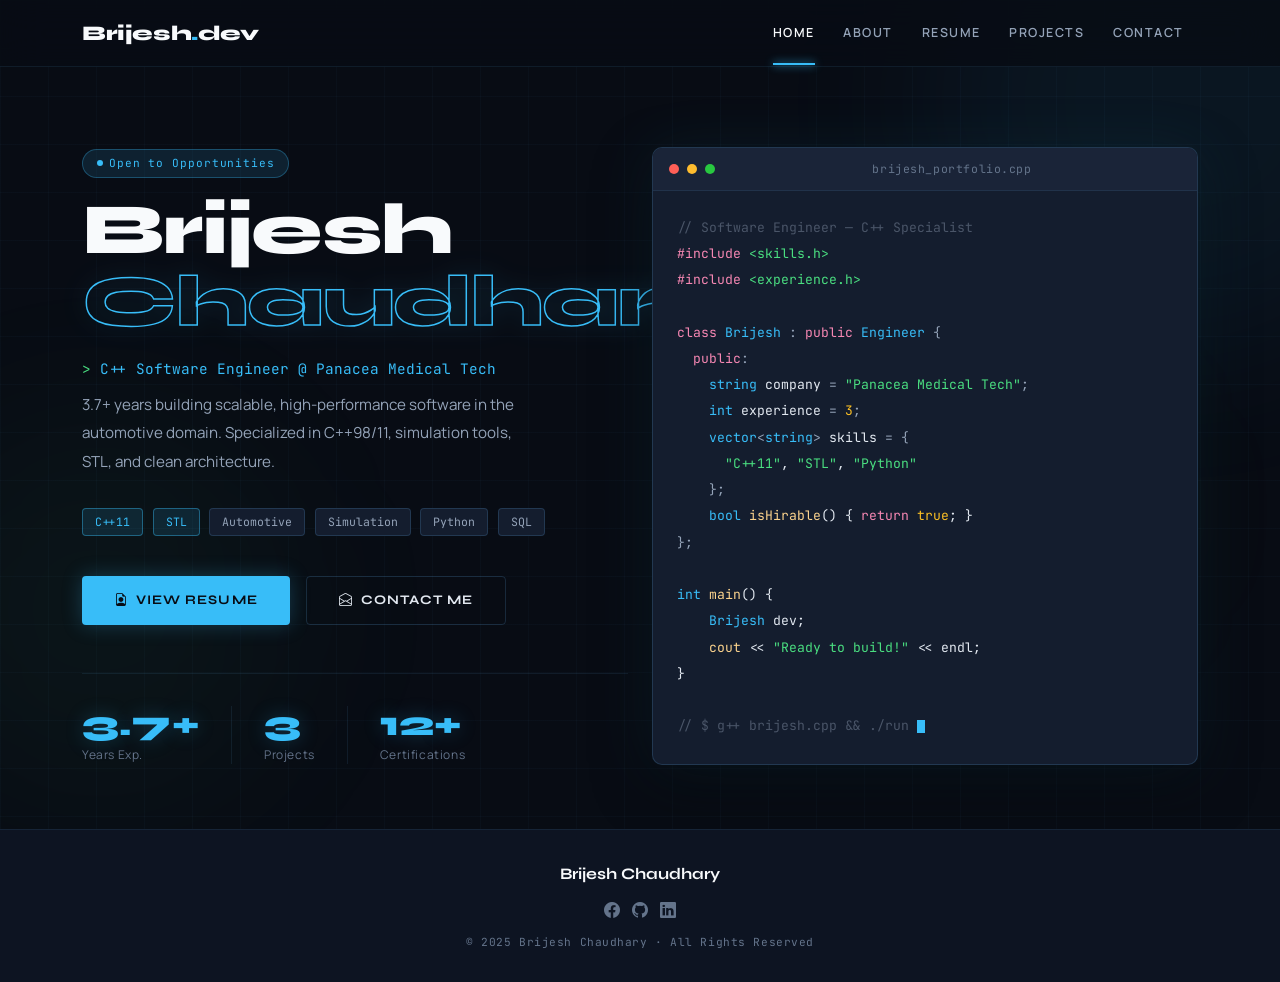
==== commit 1b8c9656: "Add files via upload" ====
--- a/index.html
+++ b/index.html
@@ -1,516 +1,205 @@
 <!DOCTYPE html>
+
 <html lang="en">
-
 <head>
-  <meta charset="utf-8">
-  <meta content="width=device-width, initial-scale=1.0" name="viewport">
-  <meta name="description" content="Brijesh Chaudhary – I joined Tata Consultancy Services (TCS) in December 2021 as a Software Engineer. I work on developing and optimizing scalable, user-focused web applications. As a developer, my responsibilities include designing, implementing, and maintaining full-stack solutions with a focus on clean architecture, performance, and usability. I am a logical and results-driven professional passionate about leveraging technology to solve real-world problems efficiently.">
-<meta name="keywords" content="Portfolio, IET, IET Lucknow,MLK PG,Software Engineer,Data Engineer, Brijesh Chaudhary, Brijesh, GitHub Pages">
-<meta name="author" content="Brijesh Chaudhary">
-<meta name="robots" content="index, follow">
-
-
-  <title>Portfolio</title>
-  
-  <!-- Google Fonts -->
-  <link href="https://fonts.googleapis.com/css?family=Open+Sans:300,300i,400,400i,600,600i,700,700i|Raleway:300,300i,400,400i,500,500i,600,600i,700,700i|Poppins:300,300i,400,400i,500,500i,600,600i,700,700i" rel="stylesheet">
-
-  <!-- Vendor CSS Files -->
-  <link href="assets/vendor/bootstrap/css/bootstrap.min.css" rel="stylesheet">
-  <link href="assets/vendor/bootstrap-icons/bootstrap-icons.css" rel="stylesheet">
-  <link href="assets/vendor/boxicons/css/boxicons.min.css" rel="stylesheet">
-  <link href="assets/vendor/glightbox/css/glightbox.min.css" rel="stylesheet">
-  <link href="assets/vendor/remixicon/remixicon.css" rel="stylesheet">
-  <link href="assets/vendor/swiper/swiper-bundle.min.css" rel="stylesheet">
-
-  <!-- Template Main CSS File -->
-  <link href="assets/css/style.css" rel="stylesheet">
-
+  <meta charset="UTF-8">
+  <meta name="viewport" content="width=device-width, initial-scale=1.0">
+  <meta name="description" content="Brijesh Chaudhary – C++ Developer Portfolio">
+
+  <title>Brijesh Chaudhary | Portfolio</title>
+
+  <!-- Fonts -->
+
+  <link href="https://fonts.googleapis.com/css2?family=Syne:wght@400;500;600;700;800&family=Manrope:wght@300;400;500;600;700&family=JetBrains+Mono:wght@400;500&display=swap" rel="stylesheet">
+
+  <!-- Bootstrap -->
+
+  <link href="https://cdn.jsdelivr.net/npm/bootstrap@5.3.3/dist/css/bootstrap.min.css" rel="stylesheet">
+  <link href="https://cdn.jsdelivr.net/npm/bootstrap-icons@1.11.3/font/bootstrap-icons.css" rel="stylesheet">
+
+  <!-- External CSS -->
+
+  <link rel="stylesheet" href="css/style.css">
 </head>
 
 <body>
 
-  <!-- ======= Header ======= -->
-  <header id="header">
+<!-- Background Orbs -->
+
+<div class="orb orb-1"></div>
+<div class="orb orb-2"></div>
+<div class="orb orb-3"></div>
+
+<!-- NAVBAR -->
+
+<nav class="navbar navbar-expand-xl">
+  <div class="container">
+    <a class="navbar-brand" href="index.html">
+      Brijesh<span class="accent">.</span>dev
+    </a>
+
+
+<button class="navbar-toggler" type="button" data-bs-toggle="collapse" data-bs-target="#navMenu">
+  <span class="navbar-toggler-icon"></span>
+</button>
+
+<div class="collapse navbar-collapse" id="navMenu">
+  <ul class="navbar-nav ms-auto align-items-xl-center">
+    <li class="nav-item"><a class="nav-link active" href="index.html">Home</a></li>
+    <li class="nav-item"><a class="nav-link" href="about.html">About</a></li>
+    <li class="nav-item"><a class="nav-link" href="resume.html">Resume</a></li>
+    <li class="nav-item"><a class="nav-link" href="projects.html">Projects</a></li>
+    <li class="nav-item"><a class="nav-link" href="contact.html">Contact</a></li>
+  </ul>
+</div>
+
+
+  </div>
+</nav>
+
+<!-- HOME SECTION -->
+
+<div id="home" class="page active">
+  <section class="hero">
     <div class="container">
-
-      <h1><a href="index.html">Brijesh Chaudhary</a></h1>
-      <!-- <a href="index.html" class="mr-auto"><img src="assets/img/logo.png" alt="" class="img-fluid"></a> -->
-      <h2>I'm a passionate <span>Software Engineer</span> from Siddharth Nagar UP</h2>
-
-      <nav id="navbar" class="navbar">
-        <ul>
-          <li><a class="nav-link active" href="#header">Home</a></li>
-          <li><a class="nav-link" href="#about">About</a></li>
-          <li><a class="nav-link" href="#resume">Resume</a></li>
-          
-          <li><a class="nav-link" href="#portfolio">Projects</a></li>
-          <li><a class="nav-link" href="#contact">Contact</a></li>
-        </ul>
-        <i class="bi bi-list mobile-nav-toggle"></i>
-      </nav><!-- .navbar -->
-
-      <div class="social-links">
-        <a href="https://www.facebook.com/brijeshchaudhary13/" target="_blank" class="facebook"><i class="bi bi-facebook"></i></a>
-         <a href="https://github.com/brijeshc1307" target="_blank" class="github"><i class="bi bi-github"></i></a>
-         <a href="https://www.linkedin.com/in/brijeshchaudhary13" target="_blank" class="linkedin"><i class="bi bi-linkedin"></i></a>
-      </div>
-
+      <div class="row align-items-center gy-5">
+
+
+    <!-- LEFT -->
+    <div class="col-lg-6">
+      <div class="tag-pill mb-3"><span class="tag-dot"></span> Open to Opportunities</div>
+
+      <h1 class="hero-name">
+        Brijesh
+        <span class="outline">Chaudhary</span>
+      </h1>
+
+      <div class="hero-role">C++ Software Engineer @ Panacea Medical Tech</div>
+
+      <p class="hero-desc">
+        3.7+ years building scalable, high-performance software in the automotive domain. Specialized in C++98/11, simulation tools, STL, and clean architecture.
+      </p>
+
+      <div class="hero-chips">
+        <span class="chip active">C++11</span>
+        <span class="chip active">STL</span>
+        <span class="chip">Automotive</span>
+        <span class="chip">Simulation</span>
+        <span class="chip">Python</span>
+        <span class="chip">SQL</span>
+      </div>
+
+      <div class="hero-ctas">
+        <a class="btn-glow" href="resume.html">
+          <i class="bi bi-file-earmark-person"></i> View Resume
+        </a>
+
+        <a class="btn-ghost" href="contact.html">
+          <i class="bi bi-envelope-open"></i> Contact Me
+        </a>
+      </div>
+
+      <div class="hero-stats">
+        <div>
+          <div class="hs-num">3.7+</div>
+          <div class="hs-label">Years Exp.</div>
+        </div>
+
+        <div style="width:1px;background:var(--border);"></div>
+
+        <div>
+          <div class="hs-num">3</div>
+          <div class="hs-label">Projects</div>
+        </div>
+
+        <div style="width:1px;background:var(--border);"></div>
+
+        <div>
+          <div class="hs-num">12+</div>
+          <div class="hs-label">Certifications</div>
+        </div>
+      </div>
     </div>
-  </header><!-- End Header -->
-
-  <!-- ======= About Section ======= -->
-  <section id="about" class="about">
-
-    <!-- ======= About Me ======= -->
-    <div class="about-me container">
-
-      <div class="section-title">
-        <h2>About</h2>
-        <p>Learn more about me</p>
-      </div>
-
-      <div class="row">
-        <div class="col-lg-4" data-aos="fade-right">
-          <img src="assets/img/me.png" class="img-fluid" alt="">
-        </div>
-        <div class="col-lg-8 pt-4 pt-lg-0 content" data-aos="fade-left">
-          <h3>Software Engineer</h3>
-          <p class="fst-italic">
-            I’m Brijesh Chaudhary, a passionate and hardworking Software Engineer at Tata Consultancy Services (TCS), where I’ve been contributing since December 2021. I specialize in developing and optimizing scalable, user-focused web applications, with experience in designing and maintaining full-stack solutions that emphasize clean architecture, performance, and usability.
-		  </p>
-          <div class="row">
-            <div class="col-lg-6">
-              <ul>
-				<li><i class="bi bi-chevron-right"></i> <strong>Father:</strong> <span>Jay Govind Chaudhary</span></li>
-				<li><i class="bi bi-chevron-right"></i> <strong>Mother:</strong> <span>Indrawati Devi</span></li>
-                <li><i class="bi bi-chevron-right"></i> <strong>Birthday:</strong> <span>13 July 1996</span></li>
-				<li><i class="bi bi-chevron-right"></i> <strong>Religion:</strong> <span>Hindu</span></li>
-				<li><i class="bi bi-chevron-right"></i> <strong>Caste:</strong> <span>Kurmi</span></li>
-                <li><i class="bi bi-chevron-right"></i> <strong>City:</strong> <span>Siddharth Nagar UP</span></li>
-              </ul>
-            </div>
-            <div class="col-lg-6">
-              <ul>
-                <li><i class="bi bi-chevron-right"></i> <strong>Work:</strong> <span>Software Engineer at TCS</span></li>
-                <li><i class="bi bi-chevron-right"></i> <strong>Degree:</strong> <span>Master of Computer Application</span></li>
-                <li><i class="bi bi-chevron-right"></i> <strong>Email:</strong> <span>chaudharybrijesh0007@gmail.com</span></li>
-				<li><i class="bi bi-chevron-right"></i> <strong>Phone:</strong> <span>+91 8423495993</span></li>
-				<li><i class="bi bi-chevron-right"></i> <strong>Website:</strong> <span>NA</span></li>
-                <li><i class="bi bi-chevron-right"></i> <strong>Country:</strong> <span>India</span></li>
-              </ul>
-            </div>
-          </div>
-          <p>
-           I hold an MCA from IET College, Lucknow, and a BCA from MLK PG College, Balrampur. Coming from a farming background, I take pride in my roots and have actively helped my family adopt modern agricultural practices, which strengthened my problem-solving mindset and adaptability. I’m passionate about technology, continuous learning, and building solutions that make a real-world impact.
-	 </p>
-        </div>
-      </div>
-
-    </div><!-- End About Me -->
-
-    <!-- ======= Counts ======= -->
-    <div class="counts container">
-
-      <div class="row">
-
-        <div class="col-lg-3 col-md-6">
-          <div class="count-box">
-            <i class="bi bi-emoji-smile"></i>
-            <span data-purecounter-start="0" data-purecounter-end="5" data-purecounter-duration="2" class="purecounter"></span>
-            <p>Achievements</p>
-          </div>
-        </div>
-
-        <div class="col-lg-3 col-md-6 mt-5 mt-md-0">
-          <div class="count-box">
-            <i class="bi bi-journal-richtext"></i>
-            <span data-purecounter-start="0" data-purecounter-end="3" data-purecounter-duration="2" class="purecounter"></span>
-            <p>Projects</p>
-          </div>
-        </div>
-
-        <div class="col-lg-3 col-md-6 mt-5 mt-lg-0">
-          <div class="count-box">
-            <i class="bi bi-headset"></i>
-            <span data-purecounter-start="0" data-purecounter-end="2" data-purecounter-duration="2" class="purecounter"></span>
-            <p>Experiance</p>
-          </div>
-        </div>
-
-        <div class="col-lg-3 col-md-6 mt-5 mt-lg-0">
-          <div class="count-box">
-            <i class="bi bi-award"></i>
-            <span data-purecounter-start="0" data-purecounter-end="2" data-purecounter-duration="2" class="purecounter"></span>
-            <p>Awards</p>
-          </div>
-        </div>
-
-      </div>
-
-    </div><!-- End Counts -->
-
-    <!-- ======= Skills  ======= -->
-    <div class="skills container">
-
-      <div class="section-title">
-        <h2>Skills</h2>
-      </div>
-
-      <div class="row skills-content">
-
-        <div class="col-lg-6">
-
-          <div class="progress">
-            <span class="skill">CPP <i class="val">100%</i></span>
-            <div class="progress-bar-wrap">
-              <div class="progress-bar" role="progressbar" aria-valuenow="100" aria-valuemin="0" aria-valuemax="100"></div>
-            </div>
-          </div>
-
-			<div class="progress">
-            <span class="skill">C <i class="val">90%</i></span>
-            <div class="progress-bar-wrap">
-              <div class="progress-bar" role="progressbar" aria-valuenow="90" aria-valuemin="0" aria-valuemax="100"></div>
-            </div>
-          </div>
-
-          <div class="progress">
-            <span class="skill">Data Structures & Algorithms <i class="val">90%</i></span>
-            <div class="progress-bar-wrap">
-              <div class="progress-bar" role="progressbar" aria-valuenow="90" aria-valuemin="0" aria-valuemax="100"></div>
-            </div>
-          </div>
-
-          <div class="progress">
-            <span class="skill">STL<i class="val">90%</i></span>
-            <div class="progress-bar-wrap">
-              <div class="progress-bar" role="progressbar" aria-valuenow="90" aria-valuemin="0" aria-valuemax="100"></div>
-            </div>
-          </div>
-
-			<div class="progress">
-            <span class="skill">Multi-Threading<i class="val">85%</i></span>
-            <div class="progress-bar-wrap">
-              <div class="progress-bar" role="progressbar" aria-valuenow="85" aria-valuemin="0" aria-valuemax="100"></div>
-            </div>
-          </div>
-
-	<div class="progress">
-            <span class="skill">Python <i class="val">85%</i></span>
-            <div class="progress-bar-wrap">
-              <div class="progress-bar" role="progressbar" aria-valuenow="85" aria-valuemin="0" aria-valuemax="100"></div>
-            </div>
-          </div>
-	
-        </div>
-
-        <div class="col-lg-6">
-
-          <div class="progress">
-            <span class="skill">SQL | DBMS <i class="val">85%</i></span>
-            <div class="progress-bar-wrap">
-              <div class="progress-bar" role="progressbar" aria-valuenow="85" aria-valuemin="0" aria-valuemax="100"></div>
-            </div>
-          </div>
-
-			<div class="progress">
-            <span class="skill">Microsoft SQL Server | postgresql | mysql <i class="val">90%</i></span>
-            <div class="progress-bar-wrap">
-              <div class="progress-bar" role="progressbar" aria-valuenow="90" aria-valuemin="0" aria-valuemax="100"></div>
-            </div>
-          </div>
-
-          <div class="progress">
-            <span class="skill">JAVA Script <i class="val">70%</i></span>
-            <div class="progress-bar-wrap">
-              <div class="progress-bar" role="progressbar" aria-valuenow="70" aria-valuemin="0" aria-valuemax="100"></div>
-            </div>
-          </div>
-
-          <div class="progress">
-            <span class="skill">CSS <i class="val">90%</i></span>
-            <div class="progress-bar-wrap">
-              <div class="progress-bar" role="progressbar" aria-valuenow="90" aria-valuemin="0" aria-valuemax="100"></div>
-            </div>
-          </div>
-		
-	<div class="progress">
-            <span class="skill">HTML <i class="val">90%</i></span>
-            <div class="progress-bar-wrap">
-              <div class="progress-bar" role="progressbar" aria-valuenow="90" aria-valuemin="0" aria-valuemax="100"></div>
-            </div>
-          </div>
-		
-
-	<div class="progress">
-            <span class="skill">GIT GITHUB <i class="val">95%</i></span>
-            <div class="progress-bar-wrap">
-              <div class="progress-bar" role="progressbar" aria-valuenow="95" aria-valuemin="0" aria-valuemax="100"></div>
-            </div>
-          </div>
-
-
-			<div class="progress">
-            <span class="skill">Windows | Linux | macOS <i class="val">100%</i></span>
-            <div class="progress-bar-wrap">
-              <div class="progress-bar" role="progressbar" aria-valuenow="100" aria-valuemin="0" aria-valuemax="100"></div>
-            </div>
-          </div>
-
-			
-
-        </div>
-
-      </div>
-
-    </div><!-- End Skills -->
-
-    <!-- ======= Interests ======= -->
-    <div class="interests container">
-
-      <div class="section-title">
-        <h2>Interests</h2>
-      </div>
-
-      <div class="row">
-        <div class="col-lg-3 col-md-4">
-          <div class="icon-box">
-            <i class="ri-computer-line" style="color: #ffbb2c;"></i>
-            <h3>Programing</h3>
-          </div>
-        </div>
-        <div class="col-lg-3 col-md-4 mt-4 mt-md-0">
-          <div class="icon-box">
-            <i class="ri-global-line" style="color: #5578ff;"></i>
-            <h3>Net Surfing</h3>
-          </div>
-        </div>
-        <div class="col-lg-3 col-md-4 mt-4 mt-md-0">
-          <div class="icon-box">
-            <i class="ri-book-open-line" style="color: #e80368;"></i>
-            <h3>Reading</h3>
-          </div>
-        </div>
-        <div class="col-lg-3 col-md-4 mt-4 mt-lg-0">
-          <div class="icon-box">
-            <i class="ri-file-music-line" style="color: #e361ff;"></i>
-            <h3>Listening to Music</h3>
-          </div>
-        </div>
-        
-      </div>
-
-    </div><!-- End Interests -->
-
-    
-  </section><!-- End About Section -->
-
-  <!-- ======= Resume Section ======= -->
-  <section id="resume" class="resume">
+
+    <!-- RIGHT (TERMINAL) -->
+    <div class="col-lg-6">
+      <div class="terminal-box">
+        <div class="terminal-bar">
+          <span class="tb-dot r"></span>
+          <span class="tb-dot y"></span>
+          <span class="tb-dot g"></span>
+          <span class="terminal-title">brijesh_portfolio.cpp</span>
+        </div>
+
+        <div class="terminal-body">
+          <div class="t-comment">// Software Engineer — C++ Specialist</div>
+
+          <div><span class="t-kw">#include</span> <span class="t-str">&lt;skills.h&gt;</span></div>
+          <div><span class="t-kw">#include</span> <span class="t-str">&lt;experience.h&gt;</span></div>
+
+          <div>&nbsp;</div>
+
+          <div><span class="t-kw">class</span> <span class="t-type">Brijesh</span> <span class="t-op">:</span> <span class="t-kw">public</span> <span class="t-type">Engineer</span> <span class="t-op">{</span></div>
+          <div>&nbsp; <span class="t-kw">public</span><span class="t-op">:</span></div>
+
+          <div>&nbsp; &nbsp; <span class="t-type">string</span> <span class="t-var">company</span> <span class="t-op">=</span> <span class="t-str">"Panacea Medical Tech"</span><span class="t-op">;</span></div>
+
+          <div>&nbsp; &nbsp; <span class="t-type">int</span> <span class="t-var">experience</span> <span class="t-op">=</span> <span class="t-num">3</span><span class="t-op">;</span></div>
+
+          <div>&nbsp; &nbsp; <span class="t-type">vector</span><span class="t-op">&lt;</span><span class="t-type">string</span><span class="t-op">&gt;</span> <span class="t-var">skills</span> <span class="t-op">=</span> <span class="t-op">{</span></div>
+          <div>&nbsp; &nbsp; &nbsp; <span class="t-str">"C++11"</span>, <span class="t-str">"STL"</span>, <span class="t-str">"Python"</span></div>
+          <div>&nbsp; &nbsp; <span class="t-op">};</span></div>
+
+          <div>&nbsp; &nbsp; <span class="t-type">bool</span> <span class="t-fn">isHirable</span>() { <span class="t-kw">return</span> <span class="t-num">true</span>; }</div>
+
+          <div><span class="t-op">};</span></div>
+
+          <div>&nbsp;</div>
+
+          <div><span class="t-type">int</span> <span class="t-fn">main</span>() {</div>
+          <div>&nbsp; &nbsp; <span class="t-type">Brijesh</span> dev;</div>
+          <div>&nbsp; &nbsp; <span class="t-fn">cout</span> &lt;&lt; <span class="t-str">"Ready to build!"</span> &lt;&lt; endl;</div>
+          <div>}</div>
+
+          <div>&nbsp;</div>
+
+          <div><span class="t-comment">// $ g++ brijesh.cpp && ./run </span><span class="t-cursor"></span></div>
+        </div>
+      </div>
+    </div>
+
+  </div>
+</div>
+
+
+  </section>
+
+  <!-- FOOTER -->
+
+  <footer>
     <div class="container">
-
-      <div class="section-title">
-        <h2>Resume</h2>
-        <p>Check My Resume</p>
-      </div>
-
-      <div class="row">
-        <div class="col-lg-6">
-          <h3 class="resume-title">Summary</h3>
-          <div class="resume-item pb-0">
-            <h4>Brijesh Chaudhary</h4>
-            <p><em>Dedicated professional seeking Full-Stack Developer work at TCS that encourages excellent creative work and client service.</em></p>
-            <p>
-		<ul>
-		<li>Vill- Birdpur no 10, Tola- Ramnagar, Tahshil-<br>
-		Naugarh, Dist- Siddharthnagar, UP(272206)</li>
-		<li>+91 8423495993</li>
-		<li>chaudharybrijesh0007@gmail.com</li>
-		</ul>
-	    </p>
-          </div>
-
-          <h3 class="resume-title">Education</h3>
-          <div class="resume-item">	
-		<h4>HIGH SCHOOL</h4>
-            <h5>2012</h5> <h5>71.66%</h5>
-            <p><em>K.H.S.S. Thothari Bazar Siddharth Nagar</em></p>
-            <p>Affiliated to Uttar Pardesh Board</p>
-          </div>
-          <div class="resume-item">
-
-	    <h4>INTERMEDIATE</h4>
-            <h5>2014</h5> <h5>74.4%</h5>
-            <p><em>S.R.K.D.K I.C. Mohana S Nagar</em></p>
-            <p>Affiliated to Uttar Pardesh Board</p>
-          </div>
-        </div>
-
-        <div class="col-lg-6">
-	<h3 class="resume-title">Professional course</h3>
-          <div class="resume-item">
-		
-            <h4>Bachelor of Computer Application</h4>
-            <h5>2014 - 2017</h5> <h5>63.61%</h5>
-            <p><em>M.L.K. P.G. College, Blarampur 271201</em></p>
-            <p>M.L.K. P.G. College affiliated to Dr. R.M.L.A. University, Faizabad</p>
-          </div>
-          <div class="resume-item">
-            <h4>Master of Computer Application</h4>
-            <h5>2018 - 2021</h5> <h5>7.55 CGPA</h5>
-            <p><em>Institute of Engineering and Technology, Lucknow, AKTU </em></p>
-            <p>Institute of Engineering and Technology constituent of Dr. A.P.J. Abdul Kalam Technical University, Lucknow</p>
-          </div>
-	<div class="resume-item">
-	<h4>ACHIEVEMENTS</h4>
-            <p>
-		<ul>
-		<li>Digital : Python Intermediate , Certified by Tata Consultancy Services <a href="assets/img/Python_Intermediate.pdf" >Click here</a></li>	
-		<li>Python (Basic) , Certified by Coding Ninja <a href="assets/img/Coding ninja pyhton certificate.pdf" >Click here</a></li>
-		<li>Python (Basic) , Certified by Hackerrank.com <a href="https://www.hackerrank.com/certificates/iframe/455a39dfb28e" >Click here</a></li>
-		<li>C++ for C Programmers by University of California , Certified by Coursera.com <a href="https://www.coursera.org/account/accomplishments/certificate/3E3DTJUTHJ7L" >Click here</a></li>
-		<li>SQL (Intermediate) , Certified by Hackerrank.com <a href="https://www.hackerrank.com/certificates/iframe/f4514e08ea4f">Click here</a></li>
-		<li>Problem Solving (Intermediate) , Certified by Hackerrank.com <a href="https://www.hackerrank.com/certificates/iframe/678fa8aec9ea" >Click here</a></li>
-		<li>Getting Started with AWS Machine Learning by AWS, Certified by Coursera.com <a href="https://www.coursera.org/account/accomplishments/certificate/SBT9GR3NUKNM" >Click here</a></li>
-		<li>Data Science Math Skills by Duke University, Certified by Coursera.com <a href="https://www.coursera.org/account/accomplishments/certificate/3A4KWLUYY9B7" >Click here</a></li>
-		<li>Learning Achievement Award with 200 GEMS by TCS <a href="assets/img/Learning_Achievement_Award.pdf" >Click here</a></li>
-		<li>NQT (National Qualifier Test) Programming with score: 100% by TCS iON  <a href="assets/img/NQT21081154508.pdf" >Click here</a></li>
-		<li>NQT (National Qualifier Test) Cognitive with score: 56.17% by TCS iON <a href="assets/img/NQT2108115450.pdf" >Click here</a></li>
-		<li>Software Engineer , Certified by Hackerrank.com <a href="https://www.hackerrank.com/certificates/iframe/8b3f0960befd" >Click here</a></li>
-		
-		</ul>
-	    </p>
-	</div>
-        </div>
-      </div>
-
-    </div>
-  </section><!-- End Resume Section -->
-
-  
-
-  <!-- ======= Portfolio Section ======= -->
-  <section id="portfolio" class="portfolio">
-    <div class="container">
-
-      <div class="section-title">
-        <h2>Portfolio</h2>
-        <p>My Works</p>
-      </div>
-
-      <div class="row">
-        <div class="col-lg-12 d-flex justify-content-center">
-          <ul id="portfolio-flters">
-            <li data-filter="*" class="filter-active">All</li>
-            <li data-filter=".filter-app">App</li>
-            <li data-filter=".filter-card">AI</li>
-            <li data-filter=".filter-web">Web</li>
-          </ul>
-        </div>
-      </div>
-
-      <div class="row portfolio-container">
-
-        <div class="col-lg-4 col-md-6 portfolio-item filter-web">
-          <div class="portfolio-wrap">
-            <img src="assets/img/portfolio/portfolio-2.JPG" class="img-fluid" alt="">
-            <div class="portfolio-info">
-              <h4>Ecommerce Website </h4>
-              <p>Web</p>
-              <div class="portfolio-links">
-                <a href="assets/img/portfolio/portfolio-2.JPG" data-gallery="portfolioGallery" class="portfolio-lightbox" title="Ecommerce Website "><i class="bx bx-plus"></i></a>
-                <a href="ecommerce.html" data-gallery="portfolioDetailsGallery" data-glightbox="type: external" class="portfolio-details-lightbox" title="Project Details"><i class="bx bx-link"></i></a>
-              </div>
-            </div>
-          </div>
-        </div>
-
-        <div class="col-lg-4 col-md-6 portfolio-item filter-app">
-          <div class="portfolio-wrap">
-            <img src="assets/img/portfolio/Grocery1.png" class="img-fluid" alt="">
-            <div class="portfolio-info">
-              <h4>College Management System</h4>
-              <p>Web</p>
-              <div class="portfolio-links">
-                <a href="assets/img/portfolio/Grocery1.png" data-gallery="portfolioGallery" class="portfolio-lightbox" title="Grocery Management System"><i class="bx bx-plus"></i></a>
-                <a href="grocery.html" data-gallery="portfolioDetailsGallery" data-glightbox="type: external" class="portfolio-details-lightbox" title="Project Details"><i class="bx bx-link"></i></a>
-              </div>
-            </div>
-          </div>
-        </div>
-      </div>
-
-    </div>
-  </section><!-- End Portfolio Section -->
-
-  <!-- ======= Contact Section ======= -->
-  <section id="contact" class="contact">
-    <div class="container">
-
-      <div class="section-title">
-        <h2>Contact</h2>
-        <p>Contact Me</p>
-      </div>
-
-      <div class="row mt-2">
-
-        <div class="col-md-6 d-flex align-items-stretch">
-          <div class="info-box">
-            <i class="bx bx-map"></i>
-            <h3>My Address</h3>
-            <p>T2-205 Kohinoor Coral Hinjewadi Phase 3, Hinjewadi Rajiv Gandhi Infotech Park, Pimpri-Chinchwad, Pune Maharashtra 411057</p>
-          </div>
-        </div>
-
-        <div class="col-md-6 mt-4 mt-md-0 d-flex align-items-stretch">
-          <div class="info-box">
-            <i class="bx bx-share-alt"></i>
-            <h3>Social Profiles</h3>
-            <div class="social-links">
-              
-              <a href="https://www.facebook.com/brijeshchaudhary13/" target="_blank" class="facebook"><i class="bi bi-facebook"></i></a>
-              <a href="https://github.com/brijeshc1307" target="_blank" class="github"><i class="bi bi-github"></i></a>
-              <a href="https://www.linkedin.com/in/brijeshchaudhary13" target="_blank" class="linkedin"><i class="bi bi-linkedin"></i></a>
-            </div>
-          </div>
-        </div>
-
-        <div class="col-md-6 mt-4 d-flex align-items-stretch">
-          <div class="info-box">
-            <i class="bx bx-envelope"></i>
-            <h3>Email Me</h3>
-		 <a href="mailto:chaudharybrijesh0007@gmail.com">chaudharybrijesh0007@gmail.com</a>
-          </div>
-        </div>
-        <div class="col-md-6 mt-4 d-flex align-items-stretch">
-          <div class="info-box">
-            <i class="bx bx-phone-call"></i>
-            <h3>Call Me</h3>
-		<a href="tel:+91 8423495993">8423495993</a>
-          </div>
-        </div>
-      </div>
-
-    </div>
-
-
-  </section><!-- End Contact Section -->
-
-
-  <!-- Vendor JS Files -->
-
- <script src="assets/vendor/bootstrap/js/bootstrap.bundle.min.js"></script>
-  <script src="assets/vendor/glightbox/js/glightbox.min.js"></script>
-  <script src="assets/vendor/isotope-layout/isotope.pkgd.min.js"></script>
-  <script src="assets/vendor/php-email-form/validate.js"></script>
-  <script src="assets/vendor/purecounter/purecounter.js"></script>
-  <script src="assets/vendor/swiper/swiper-bundle.min.js"></script>
-  <script src="assets/vendor/waypoints/noframework.waypoints.js"></script>
-
-  <!-- Template Main JS File -->
-  <script src="assets/js/main.js"></script>
+      <div class="footer-name">Brijesh Chaudhary</div>
+
+
+      
+  <div class="footer-soc">
+    <a href="https://www.facebook.com/brijeshchaudhary13/" target="_blank"><i class="bi bi-facebook"></i></a>
+    <a href="https://github.com/brijeshchaudhary13" target="_blank"><i class="bi bi-github"></i></a>
+    <a href="https://www.linkedin.com/in/brijeshchaudhary13" target="_blank"><i class="bi bi-linkedin"></i></a>
+  </div>
+
+  <div class="footer-copy">© 2025 Brijesh Chaudhary · All Rights Reserved</div>
+</div>
+
+
+  </footer>
+</div>
+
+<!-- Bootstrap JS -->
+<button id="scrollTop"><i class="bi bi-arrow-up"></i></button>
+<script src="js/script.js"></script>
+
+<script src="https://cdn.jsdelivr.net/npm/bootstrap@5.3.3/dist/js/bootstrap.bundle.min.js"></script>
 
 </body>
-
 </html>
--- a/css/style.css
+++ b/css/style.css
@@ -0,0 +1,900 @@
+:root {
+  --bg: #080C14;
+  --bg2: #0D1422;
+  --bg3: #111827;
+  --surface: #141D2E;
+  --surface2: #1A2438;
+  --border: rgba(99,179,237,0.1);
+  --border2: rgba(99,179,237,0.18);
+  --cyan: #38BDF8;
+  --cyan-dim: rgba(56,189,248,0.12);
+  --cyan-glow: rgba(56,189,248,0.25);
+  --green: #4ADE80;
+  --amber: #FBBF24;
+  --text: #E2E8F0;
+  --muted: #64748B;
+  --muted2: #94A3B8;
+  --white: #F8FAFC;
+}
+
+*, *::before, *::after { box-sizing: border-box; margin: 0; padding: 0; }
+html { scroll-behavior: smooth; }
+
+body {
+  font-family: 'Manrope', sans-serif;
+  background: var(--bg);
+  color: var(--text);
+  overflow-x: hidden;
+}
+
+/* ── GRID BG ── */
+body::before {
+  content: '';
+  position: fixed;
+  inset: 0;
+  background-image:
+    linear-gradient(rgba(99,179,237,0.03) 1px, transparent 1px),
+    linear-gradient(90deg, rgba(99,179,237,0.03) 1px, transparent 1px);
+  background-size: 48px 48px;
+  pointer-events: none;
+  z-index: 0;
+}
+
+/* ── GLOW ORBS ── */
+.orb {
+  position: fixed;
+  border-radius: 50%;
+  filter: blur(80px);
+  pointer-events: none;
+  z-index: 0;
+}
+.orb-1 { width: 500px; height: 500px; background: rgba(56,189,248,0.06); top: -150px; right: -150px; }
+.orb-2 { width: 400px; height: 400px; background: rgba(74,222,128,0.04); bottom: 10%; left: -100px; }
+.orb-3 { width: 300px; height: 300px; background: rgba(251,191,36,0.04); top: 40%; right: 10%; }
+
+/* ── NAVBAR ── */
+.navbar {
+  background: rgba(8,12,20,0.85);
+  backdrop-filter: blur(20px);
+  border-bottom: 1px solid var(--border);
+  padding: 0;
+  position: sticky;
+  top: 0;
+  z-index: 1000;
+}
+.navbar-brand {
+  font-family: 'Syne', sans-serif;
+  font-size: 1.3rem;
+  font-weight: 800;
+  color: var(--white) !important;
+  padding: 1.1rem 0;
+  letter-spacing: -0.02em;
+}
+.navbar-brand .accent { color: var(--cyan); }
+.nav-link {
+  font-size: 0.78rem;
+  font-weight: 600;
+  letter-spacing: 0.12em;
+  text-transform: uppercase;
+  color: var(--muted2) !important;
+  padding: 1.4rem 0.9rem !important;
+  transition: color 0.2s;
+  position: relative;
+}
+.nav-link::after {
+  content: '';
+  position: absolute;
+  bottom: 0; left: 0.9rem; right: 0.9rem;
+  height: 2px;
+  background: var(--cyan);
+  transform: scaleX(0);
+  transition: transform 0.25s;
+  box-shadow: 0 0 8px var(--cyan);
+}
+.nav-link:hover, .nav-link.active { color: var(--white) !important; }
+.nav-link:hover::after, .nav-link.active::after { transform: scaleX(1); }
+.navbar-toggler { border: 1px solid var(--border2); padding: 0.35rem 0.6rem; }
+.navbar-toggler:focus { box-shadow: none; }
+.navbar-toggler-icon { background-image: url("data:image/svg+xml,%3csvg xmlns='http://www.w3.org/2000/svg' viewBox='0 0 30 30'%3e%3cpath stroke='rgba%2899,179,237,0.9%29' stroke-linecap='round' stroke-miterlimit='10' stroke-width='2' d='M4 7h22M4 15h22M4 23h22'/%3e%3c/svg%3e"); }
+
+/* ── PAGES ── */
+.page { display: none; position: relative; z-index: 1; }
+.page.active { display: block; }
+
+/* ── SECTION HEADER ── */
+.sec-label {
+  display: inline-flex;
+  align-items: center;
+  gap: 0.5rem;
+  font-family: 'JetBrains Mono', monospace;
+  font-size: 0.72rem;
+  letter-spacing: 0.15em;
+  color: var(--cyan);
+  text-transform: uppercase;
+  margin-bottom: 1rem;
+}
+.sec-label::before { content: '//'; opacity: 0.5; }
+.sec-title {
+  font-family: 'Syne', sans-serif;
+  font-size: clamp(2rem, 5vw, 3.2rem);
+  font-weight: 800;
+  color: var(--white);
+  letter-spacing: -0.03em;
+  line-height: 1.1;
+}
+.sec-sub {
+  font-size: 0.95rem;
+  color: var(--muted2);
+  line-height: 1.8;
+  max-width: 480px;
+  margin-top: 0.75rem;
+}
+.sec-line {
+  display: flex;
+  align-items: center;
+  gap: 0.75rem;
+  margin: 1.25rem 0 3.5rem;
+}
+.sec-line span { width: 40px; height: 2px; background: var(--cyan); box-shadow: 0 0 8px var(--cyan); }
+.sec-line em { width: 8px; height: 8px; border-radius: 50%; background: var(--cyan); box-shadow: 0 0 12px var(--cyan); }
+
+/* ── TAG PILL ── */
+.tag-pill {
+  display: inline-flex;
+  align-items: center;
+  gap: 0.4rem;
+  background: var(--cyan-dim);
+  border: 1px solid rgba(56,189,248,0.3);
+  border-radius: 100px;
+  padding: 0.3rem 0.85rem;
+  font-family: 'JetBrains Mono', monospace;
+  font-size: 0.7rem;
+  letter-spacing: 0.08em;
+  color: var(--cyan);
+}
+.tag-dot { width: 6px; height: 6px; border-radius: 50%; background: var(--cyan); animation: blink 2s infinite; }
+@keyframes blink { 0%,100% { opacity:1; } 50% { opacity:0.3; } }
+
+/* ── BUTTONS ── */
+.btn-glow {
+  display: inline-flex;
+  align-items: center;
+  gap: 0.5rem;
+  background: var(--cyan);
+  color: var(--bg);
+  font-family: 'Syne', sans-serif;
+  font-size: 0.82rem;
+  font-weight: 700;
+  letter-spacing: 0.08em;
+  text-transform: uppercase;
+  padding: 0.85rem 2rem;
+  border-radius: 4px;
+  border: none;
+  cursor: pointer;
+  text-decoration: none;
+  transition: all 0.25s;
+  box-shadow: 0 0 20px var(--cyan-glow);
+}
+.btn-glow:hover {
+  background: #7DD3FC;
+  color: var(--bg);
+  box-shadow: 0 0 40px rgba(56,189,248,0.5);
+  transform: translateY(-2px);
+}
+.btn-ghost {
+  display: inline-flex;
+  align-items: center;
+  gap: 0.5rem;
+  background: transparent;
+  color: var(--text);
+  font-family: 'Syne', sans-serif;
+  font-size: 0.82rem;
+  font-weight: 700;
+  letter-spacing: 0.08em;
+  text-transform: uppercase;
+  padding: 0.85rem 2rem;
+  border-radius: 4px;
+  border: 1px solid var(--border2);
+  cursor: pointer;
+  text-decoration: none;
+  transition: all 0.25s;
+}
+.btn-ghost:hover {
+  border-color: var(--cyan);
+  color: var(--cyan);
+  box-shadow: 0 0 16px var(--cyan-glow);
+  transform: translateY(-2px);
+}
+
+/* ═══════════ HOME ═══════════ */
+#home { min-height: 100vh; display: flex; flex-direction: column; }
+.hero {
+  flex: 1;
+  display: flex;
+  align-items: center;
+  padding: 5rem 0 4rem;
+  position: relative;
+}
+
+/* Terminal-style code block */
+.terminal-box {
+  background: var(--surface);
+  border: 1px solid var(--border2);
+  border-radius: 10px;
+  overflow: hidden;
+  font-family: 'JetBrains Mono', monospace;
+  box-shadow: 0 0 60px rgba(56,189,248,0.08), 0 20px 60px rgba(0,0,0,0.4);
+  animation: floatBox 0.8s 0.3s ease both;
+}
+@keyframes floatBox {
+  from { opacity:0; transform: translateY(24px); }
+  to { opacity:1; transform: translateY(0); }
+}
+.terminal-bar {
+  background: var(--surface2);
+  padding: 0.75rem 1rem;
+  display: flex;
+  align-items: center;
+  gap: 0.5rem;
+  border-bottom: 1px solid var(--border);
+}
+.tb-dot { width: 10px; height: 10px; border-radius: 50%; }
+.tb-dot.r { background: #FF5F57; }
+.tb-dot.y { background: #FEBC2E; }
+.tb-dot.g { background: #28C840; }
+.terminal-title { font-size: 0.72rem; color: var(--muted); margin-left: auto; margin-right: auto; letter-spacing: 0.05em; }
+.terminal-body { padding: 1.5rem; font-size: 0.82rem; line-height: 2; }
+.t-comment { color: #4A5568; }
+.t-kw { color: #F687B3; }
+.t-type { color: var(--cyan); }
+.t-fn { color: #FBD38D; }
+.t-str { color: var(--green); }
+.t-num { color: var(--amber); }
+.t-var { color: var(--text); }
+.t-op { color: var(--muted2); }
+.t-cursor { display: inline-block; width: 8px; height: 1em; background: var(--cyan); vertical-align: middle; animation: cur 1s infinite; }
+@keyframes cur { 0%,49% { opacity:1; } 50%,100% { opacity:0; } }
+
+.hero-name {
+  font-family: 'Syne', sans-serif;
+  font-size: clamp(2.5rem, 6vw, 4.5rem);
+  font-weight: 800;
+  color: var(--white);
+  letter-spacing: -0.02em;
+  line-height: 1;
+  animation: fadeUp 0.6s 0.1s ease both;
+
+  
+}
+.hero-name .outline {
+
+  -webkit-text-stroke: 1.5px var(--cyan);
+  color: transparent;
+  display: inline-block; /* Changed from block to inline-block */
+  width: 100%; /* Ensures it still sits on its own line if needed */
+  filter: drop-shadow(0 0 12px rgba(56,189,248,0.4));
+  padding-right: 10px; /* Prevents the last 'y' from being clipped by the container */
+
+  
+}
+.hero-role {
+  font-family: 'JetBrains Mono', monospace;
+  font-size: 0.9rem;
+  color: var(--cyan);
+  margin: 1.25rem 0 0.75rem;
+  animation: fadeUp 0.6s 0.2s ease both;
+}
+.hero-role::before { content: '> '; color: var(--green); }
+.hero-desc {
+  font-size: 0.95rem;
+  color: var(--muted2);
+  line-height: 1.85;
+  max-width: 440px;
+  animation: fadeUp 0.6s 0.3s ease both;
+}
+.hero-ctas {
+  display: flex; gap: 1rem; margin-top: 2.5rem; flex-wrap: wrap;
+  animation: fadeUp 0.6s 0.4s ease both;
+}
+.hero-chips {
+  display: flex; gap: 0.6rem; flex-wrap: wrap; margin-top: 2rem;
+  animation: fadeUp 0.6s 0.5s ease both;
+}
+.chip {
+  background: var(--surface);
+  border: 1px solid var(--border2);
+  border-radius: 4px;
+  padding: 0.3rem 0.75rem;
+  font-family: 'JetBrains Mono', monospace;
+  font-size: 0.72rem;
+  color: var(--muted2);
+}
+.chip.active { color: var(--cyan); border-color: rgba(56,189,248,0.4); background: var(--cyan-dim); }
+
+.hero-stats {
+  display: flex; gap: 2rem; margin-top: 3rem;
+  padding-top: 2rem; border-top: 1px solid var(--border);
+  animation: fadeUp 0.6s 0.55s ease both;
+}
+.hs-num {
+  font-family: 'Syne', sans-serif;
+  font-size: 2.2rem; font-weight: 800;
+  color: var(--cyan);
+  line-height: 1;
+  text-shadow: 0 0 20px var(--cyan-glow);
+}
+.hs-label { font-size: 0.75rem; color: var(--muted); margin-top: 0.25rem; letter-spacing: 0.05em; }
+
+@keyframes fadeUp {
+  from { opacity:0; transform:translateY(16px); }
+  to { opacity:1; transform:translateY(0); }
+}
+
+/* ═══════════ ABOUT ═══════════ */
+.about-wrap { padding: 3rem 0 5rem; }
+
+.profile-card {
+  background: var(--surface);
+  border: 1px solid var(--border);
+  border-radius: 10px;
+  overflow: hidden;
+  position: relative;
+}
+.profile-card::before {
+  content: '';
+  position: absolute;
+  top: 0; left: 0; right: 0; height: 3px;
+  background: linear-gradient(90deg, var(--cyan), var(--green));
+  box-shadow: 0 0 16px var(--cyan-glow);
+}
+.profile-avatar {
+  width: 100%;
+  aspect-ratio: 1;
+  background: linear-gradient(135deg, #0D1422 0%, #141D2E 50%, #1A2438 100%);
+  display: flex;
+  align-items: center;
+  justify-content: center;
+  position: relative;
+  overflow: hidden;
+}
+.profile-img {
+  width: 100%;
+  height: 100%;
+  object-fit: cover;   /* prevents stretching */
+  display: block;
+}
+.profile-avatar::after {
+  content: '';
+  position: absolute;
+  inset: 0;
+  background: radial-gradient(circle at 30% 30%, rgba(56,189,248,0.15), transparent 60%);
+}
+.avatar-letter {
+  font-family: 'Syne', sans-serif;
+  font-size: 6rem;
+  font-weight: 800;
+  color: rgba(56,189,248,0.15);
+  position: relative;
+  z-index: 1;
+}
+.profile-body { padding: 1.75rem; }
+.profile-name {
+  font-family: 'Syne', sans-serif;
+  font-size: 1.4rem;
+  font-weight: 800;
+  color: var(--white);
+  margin-bottom: 0.25rem;
+}
+.profile-role-tag {
+  display: inline-block;
+  background: var(--cyan-dim);
+  border: 1px solid rgba(56,189,248,0.3);
+  color: var(--cyan);
+  font-size: 0.72rem;
+  font-family: 'JetBrains Mono', monospace;
+  padding: 0.25rem 0.75rem;
+  border-radius: 4px;
+  margin-bottom: 1.25rem;
+  letter-spacing: 0.08em;
+}
+.info-row {
+  display: flex;
+  justify-content: space-between;
+  align-items: flex-start;
+  padding: 0.55rem 0;
+  border-bottom: 1px solid var(--border);
+  gap: 1rem;
+}
+.info-row:last-child { border-bottom: none; }
+.info-key {
+  font-family: 'JetBrains Mono', monospace;
+  font-size: 0.7rem;
+  color: var(--muted);
+  letter-spacing: 0.08em;
+  min-width: 70px;
+}
+.info-val { font-size: 0.84rem; color: var(--text); text-align: right; }
+.info-val a { color: var(--cyan); text-decoration: none; }
+.info-val a:hover { text-decoration: underline; }
+
+.about-text { font-size: 0.94rem; color: var(--muted2); line-height: 1.85; margin-bottom: 1.25rem; }
+
+/* Skill bars */
+.skill-row { margin-bottom: 1.25rem; }
+.skill-head { display: flex; justify-content: space-between; margin-bottom: 0.45rem; }
+.skill-name { font-size: 0.84rem; font-weight: 600; color: var(--text); }
+.skill-pct { font-family: 'JetBrains Mono', monospace; font-size: 0.72rem; color: var(--cyan); }
+.skill-track {
+  height: 3px; background: var(--surface2);
+  border-radius: 100px; overflow: hidden;
+  position: relative;
+}
+.skill-fill {
+  height: 100%;
+  background: linear-gradient(90deg, var(--cyan), var(--green));
+  box-shadow: 0 0 8px var(--cyan-glow);
+  border-radius: 100px;
+  transform: scaleX(0); transform-origin: left;
+  transition: transform 1.2s cubic-bezier(0.4,0,0.2,1);
+}
+.skill-fill.on { transform: scaleX(1); }
+
+/* Stat boxes */
+.stats-grid { display: grid; grid-template-columns: repeat(2, 1fr); gap: 1rem; margin: 2rem 0; }
+.stat-card {
+  background: var(--surface);
+  border: 1px solid var(--border);
+  border-radius: 8px;
+  padding: 1.5rem 1rem;
+  text-align: center;
+  position: relative;
+  overflow: hidden;
+  transition: border-color 0.2s, box-shadow 0.2s;
+}
+.stat-card:hover {
+  border-color: rgba(56,189,248,0.4);
+  box-shadow: 0 0 24px var(--cyan-dim);
+}
+.stat-card::before {
+  content: '';
+  position: absolute;
+  top: 0; left: 0; right: 0; height: 2px;
+  background: linear-gradient(90deg, var(--cyan), var(--green));
+  transform: scaleX(0);
+  transition: transform 0.3s;
+}
+.stat-card:hover::before { transform: scaleX(1); }
+.stat-icon { font-size: 1.4rem; color: var(--cyan); margin-bottom: 0.5rem; }
+.stat-num {
+  font-family: 'Syne', sans-serif;
+  font-size: 2.2rem;
+  font-weight: 800;
+  color: var(--white);
+  line-height: 1;
+}
+.stat-label { font-size: 0.75rem; color: var(--muted); margin-top: 0.4rem; letter-spacing: 0.05em; }
+
+/* ═══════════ RESUME ═══════════ */
+.resume-wrap { padding: 3rem 0 5rem; }
+.col-head {
+  font-family: 'Syne', sans-serif;
+  font-size: 1.1rem;
+  font-weight: 700;
+  color: var(--white);
+  display: flex;
+  align-items: center;
+  gap: 0.6rem;
+  padding-bottom: 0.75rem;
+  border-bottom: 1px solid var(--border2);
+  margin-bottom: 2rem;
+}
+.col-head i { color: var(--cyan); font-size: 1rem; }
+
+.tl-item { position: relative; padding: 0 0 2.5rem 2rem; }
+.tl-item::before {
+  content: '';
+  position: absolute;
+  left: 0; top: 6px;
+  width: 9px; height: 9px;
+  border-radius: 50%;
+  background: var(--bg);
+  border: 2px solid var(--cyan);
+  box-shadow: 0 0 10px var(--cyan-glow);
+}
+.tl-item::after {
+  content: '';
+  position: absolute;
+  left: 3.5px; top: 18px; bottom: 0;
+  width: 1px;
+  background: linear-gradient(var(--border2), transparent);
+}
+.tl-item:last-child::after { display: none; }
+.tl-year {
+  display: inline-block;
+  font-family: 'JetBrains Mono', monospace;
+  font-size: 0.68rem;
+  color: var(--cyan);
+  background: var(--cyan-dim);
+  border: 1px solid rgba(56,189,248,0.25);
+  padding: 0.2rem 0.6rem;
+  border-radius: 4px;
+  margin-bottom: 0.5rem;
+  letter-spacing: 0.08em;
+}
+.tl-title {
+  font-family: 'Syne', sans-serif;
+  font-size: 1rem;
+  font-weight: 700;
+  color: var(--white);
+  margin-bottom: 0.15rem;
+}
+.tl-place {
+  font-size: 0.8rem;
+  color: var(--cyan);
+  font-style: italic;
+  margin-bottom: 0.4rem;
+}
+.tl-desc { font-size: 0.84rem; color: var(--muted2); line-height: 1.7; }
+.tl-list { list-style: none; padding: 0; margin: 0.5rem 0 0; }
+.tl-list li {
+  font-size: 0.82rem;
+  color: var(--muted2);
+  padding: 0.2rem 0;
+  display: flex; gap: 0.5rem;
+}
+.tl-list li::before { content: '→'; color: var(--cyan); flex-shrink: 0; }
+
+.summary-card {
+  background: linear-gradient(135deg, var(--surface), var(--surface2));
+  border: 1px solid var(--border2);
+  border-radius: 8px;
+  padding: 1.75rem;
+  margin-bottom: 2rem;
+  position: relative;
+  overflow: hidden;
+}
+.summary-card::before {
+  content: '';
+  position: absolute;
+  top: 0; left: 0; right: 0; height: 2px;
+  background: linear-gradient(90deg, var(--cyan), var(--green));
+}
+.sum-name {
+  font-family: 'Syne', sans-serif;
+  font-size: 1.2rem;
+  font-weight: 800;
+  color: var(--white);
+  margin-bottom: 0.75rem;
+}
+.sum-text { font-size: 0.86rem; color: var(--muted2); line-height: 1.8; font-style: italic; margin-bottom: 1rem; }
+.sum-contact span {
+  display: flex; align-items: center; gap: 0.4rem;
+  font-family: 'JetBrains Mono', monospace;
+  font-size: 0.75rem; color: var(--muted2); margin-bottom: 0.3rem;
+}
+.sum-contact i { color: var(--cyan); }
+
+.cert-item {
+  display: flex;
+  align-items: flex-start;
+  gap: 0.75rem;
+  padding: 0.75rem 0;
+  border-bottom: 1px solid var(--border);
+}
+.cert-item:last-child { border-bottom: none; }
+.cert-icon {
+  width: 32px; height: 32px;
+  background: var(--cyan-dim);
+  border: 1px solid rgba(56,189,248,0.25);
+  border-radius: 6px;
+  display: flex; align-items: center; justify-content: center;
+  font-size: 0.85rem; color: var(--cyan);
+  flex-shrink: 0;
+}
+.cert-title { font-size: 0.84rem; color: var(--text); font-weight: 500; }
+.cert-by { font-size: 0.72rem; color: var(--muted); }
+.cert-link {
+  margin-left: auto;
+  font-family: 'JetBrains Mono', monospace;
+  font-size: 0.68rem;
+  color: var(--cyan);
+  text-decoration: none;
+  white-space: nowrap;
+}
+.cert-link:hover { text-decoration: underline; }
+
+/* ═══════════ PORTFOLIO ═══════════ */
+.portfolio-wrap { padding: 3rem 0 5rem; }
+.filter-row {
+  display: flex; gap: 0.5rem; justify-content: center;
+  margin-bottom: 3rem; flex-wrap: wrap;
+}
+.fb {
+  font-family: 'JetBrains Mono', monospace;
+  font-size: 0.72rem; letter-spacing: 0.1em;
+  text-transform: uppercase;
+  padding: 0.5rem 1.25rem;
+  border-radius: 4px;
+  border: 1px solid var(--border2);
+  background: transparent;
+  color: var(--muted2);
+  cursor: pointer;
+  transition: all 0.2s;
+}
+.fb.active, .fb:hover {
+  background: var(--cyan);
+  color: var(--bg);
+  border-color: var(--cyan);
+  box-shadow: 0 0 16px var(--cyan-glow);
+}
+
+.proj-grid { display: flex; flex-wrap: wrap; gap: 1.25rem; }
+.proj-card {
+  flex: 1 1 300px;
+  max-width: calc(33.333% - 1rem);
+  background: var(--surface);
+  border: 1px solid var(--border);
+  border-radius: 8px;
+  overflow: hidden;
+  cursor: pointer;
+  transition: all 0.3s;
+  position: relative;
+}
+.proj-card::before {
+  content: '';
+  position: absolute;
+  top: 0; left: 0; right: 0; height: 2px;
+  background: linear-gradient(90deg, var(--cyan), var(--green));
+  transform: scaleX(0);
+  transition: transform 0.3s;
+}
+.proj-card:hover {
+  border-color: rgba(56,189,248,0.4);
+  transform: translateY(-6px);
+  box-shadow: 0 20px 48px rgba(0,0,0,0.4), 0 0 24px var(--cyan-dim);
+}
+.proj-card:hover::before { transform: scaleX(1); }
+
+.proj-thumb {
+  width: 100%;
+  aspect-ratio: 16/9;
+  display: flex;
+  align-items: center;
+  justify-content: center;
+  font-family: 'Syne', sans-serif;
+  font-size: 2rem;
+  font-weight: 800;
+  color: rgba(56,189,248,0.2);
+  position: relative;
+  overflow: hidden;
+}
+.proj-thumb.pt1 { background: linear-gradient(135deg, #0D1422, #1a2d45); }
+.proj-thumb.pt2 { background: linear-gradient(135deg, #0D1A22, #1a3530); }
+.proj-thumb.pt3 { background: linear-gradient(135deg, #1A1222, #2d1a45); }
+.proj-thumb.pt4 { background: linear-gradient(135deg, #1A1A0D, #3a3520); }
+.proj-thumb.pt5 { background: linear-gradient(135deg, #0D1A14, #1a3020); }
+.proj-thumb.pt6 { background: linear-gradient(135deg, #1A0D0D, #3a1a20); }
+
+.proj-thumb-icon { font-size: 2.5rem; opacity: 0.5; }
+.proj-overlay {
+  position: absolute;
+  inset: 0;
+  background: rgba(8,12,20,0.85);
+  backdrop-filter: blur(4px);
+  display: flex;
+  flex-direction: column;
+  align-items: center;
+  justify-content: center;
+  gap: 0.5rem;
+  opacity: 0;
+  transition: opacity 0.3s;
+}
+.proj-card:hover .proj-overlay { opacity: 1; }
+.proj-overlay-cat { font-family: 'JetBrains Mono', monospace; font-size: 0.68rem; color: var(--cyan); letter-spacing: 0.1em; text-transform: uppercase; }
+.proj-overlay-title { font-family: 'Syne', sans-serif; font-size: 1.05rem; font-weight: 700; color: var(--white); }
+.proj-overlay-btn {
+  margin-top: 0.4rem;
+  border: 1px solid rgba(56,189,248,0.5);
+  color: var(--cyan);
+  padding: 0.35rem 1.1rem;
+  border-radius: 4px;
+  font-family: 'JetBrains Mono', monospace;
+  font-size: 0.68rem;
+  letter-spacing: 0.1em;
+  background: transparent;
+  cursor: pointer;
+  transition: all 0.2s;
+}
+.proj-overlay-btn:hover { background: var(--cyan); color: var(--bg); }
+.proj-info { padding: 1.1rem; border-top: 1px solid var(--border); }
+.proj-title { font-family: 'Syne', sans-serif; font-size: 0.9rem; font-weight: 700; color: var(--white); margin-bottom: 0.2rem; }
+.proj-cat { font-family: 'JetBrains Mono', monospace; font-size: 0.7rem; color: var(--cyan); }
+
+/* Modal */
+.modal-bg {
+  position: fixed; inset: 0;
+  background: rgba(0,0,0,0.85);
+  backdrop-filter: blur(12px);
+  z-index: 2000;
+  display: none;
+  align-items: center; justify-content: center;
+}
+.modal-bg.open { display: flex; }
+.modal-box {
+  position: relative;
+  background: var(--bg2);
+  border: 1px solid var(--border2);
+  border-radius: 10px;
+  max-width: 640px;
+  width: 92%;
+  overflow: hidden;
+  animation: mIn 0.3s ease;
+  box-shadow: 0 0 60px rgba(56,189,248,0.1);
+}
+@keyframes mIn { from { opacity:0; transform: scale(0.92) translateY(16px); } to { opacity:1; transform: scale(1); } }
+.modal-close {
+  
+
+  position: absolute; top: 1rem; right: 1rem;
+ 
+  background: var(--surface2);
+  border: 1px solid var(--border2);
+  color: var(--muted2);
+  border-radius: 6px;
+  width: 34px; height: 34px;
+  cursor: pointer;
+  font-size: 1rem;
+  display: flex; align-items: center; justify-content: center;
+  transition: all 0.2s;
+}
+.modal-close:hover { background: var(--cyan); color: var(--bg); border-color: var(--cyan); }
+.modal-thumb { width: 100%; aspect-ratio: 16/9; display: flex; align-items: center; justify-content: center; font-size: 4rem; color: rgba(56,189,248,0.2); }
+.modal-content-area { padding: 2rem; position: relative; }
+.modal-cat { font-family: 'JetBrains Mono', monospace; font-size: 0.7rem; color: var(--cyan); letter-spacing: 0.1em; text-transform: uppercase; margin-bottom: 0.6rem; display: block; }
+.modal-title { font-family: 'Syne', sans-serif; font-size: 1.4rem; font-weight: 800; color: var(--white); margin-bottom: 0.75rem; }
+.modal-desc { font-size: 0.88rem; color: var(--muted2); line-height: 1.8; margin-bottom: 1.5rem; }
+.modal-meta { display: flex; flex-wrap: wrap; gap: 1.25rem; }
+.modal-meta-item strong { display: block; font-family: 'JetBrains Mono', monospace; font-size: 0.66rem; color: var(--muted); letter-spacing: 0.1em; text-transform: uppercase; margin-bottom: 0.2rem; }
+.modal-meta-item span { font-size: 0.84rem; color: var(--text); }
+
+/* ═══════════ CONTACT ═══════════ */
+.contact-wrap { padding: 3rem 0 5rem; }
+.info-panel {
+  background: var(--surface);
+  border: 1px solid var(--border);
+  border-radius: 10px;
+  padding: 2.5rem;
+  height: 100%;
+  position: relative;
+  overflow: hidden;
+}
+.info-panel::before {
+  content: '';
+  position: absolute;
+  top: 0; left: 0; right: 0; height: 2px;
+  background: linear-gradient(90deg, var(--cyan), var(--green));
+  box-shadow: 0 0 16px var(--cyan-glow);
+}
+.info-panel-title { font-family: 'Syne', sans-serif; font-size: 1.5rem; font-weight: 800; color: var(--white); margin-bottom: 0.5rem; }
+.info-panel-sub { font-size: 0.88rem; color: var(--muted2); line-height: 1.7; margin-bottom: 2.5rem; }
+
+.c-detail { display: flex; align-items: flex-start; gap: 1rem; margin-bottom: 1.75rem; }
+.c-icon {
+  width: 44px; height: 44px;
+  background: var(--cyan-dim);
+  border: 1px solid rgba(56,189,248,0.25);
+  border-radius: 8px;
+  display: flex; align-items: center; justify-content: center;
+  font-size: 1.1rem; color: var(--cyan);
+  flex-shrink: 0;
+}
+.c-label { font-family: 'JetBrains Mono', monospace; font-size: 0.66rem; color: var(--muted); letter-spacing: 0.1em; text-transform: uppercase; margin-bottom: 0.25rem; }
+.c-val { font-size: 0.9rem; color: var(--text); }
+
+.social-row { display: flex; gap: 0.65rem; margin-top: 2rem; }
+.soc-btn {
+  width: 40px; height: 40px;
+  background: var(--surface2);
+  border: 1px solid var(--border2);
+  border-radius: 6px;
+  display: flex; align-items: center; justify-content: center;
+  color: var(--muted2);
+  font-size: 1rem;
+  text-decoration: none;
+  transition: all 0.2s;
+}
+.soc-btn:hover {
+  background: var(--cyan-dim);
+  border-color: rgba(56,189,248,0.5);
+  color: var(--cyan);
+  box-shadow: 0 0 16px var(--cyan-dim);
+  transform: translateY(-2px);
+}
+
+.form-panel {
+  background: var(--surface);
+  border: 1px solid var(--border);
+  border-radius: 10px;
+  padding: 2.5rem;
+}
+.fl {
+  display: block;
+  font-family: 'JetBrains Mono', monospace;
+  font-size: 0.68rem;
+  letter-spacing: 0.1em;
+  text-transform: uppercase;
+  color: var(--muted);
+  margin-bottom: 0.4rem;
+}
+.fc {
+  width: 100%;
+  background: var(--bg);
+  border: 1px solid var(--border2);
+  border-radius: 4px;
+  padding: 0.85rem 1rem;
+  font-family: 'Manrope', sans-serif;
+  font-size: 0.9rem;
+  color: var(--text);
+  outline: none;
+  transition: border-color 0.2s, box-shadow 0.2s;
+  margin-bottom: 1.25rem;
+}
+.fc:focus {
+  border-color: var(--cyan);
+  box-shadow: 0 0 0 3px var(--cyan-dim), 0 0 16px rgba(56,189,248,0.1);
+}
+textarea.fc { resize: vertical; min-height: 140px; }
+.form-success { display: none; text-align: center; padding: 2rem; }
+.form-success i { font-size: 3rem; color: var(--green); margin-bottom: 1rem; display: block; text-shadow: 0 0 20px rgba(74,222,128,0.5); }
+.form-success p { color: var(--muted2); font-size: 0.95rem; }
+
+/* ── FOOTER ── */
+footer {
+  background: var(--bg2);
+  border-top: 1px solid var(--border);
+  padding: 2rem 0;
+  text-align: center;
+  position: relative;
+  z-index: 1;
+}
+.footer-name { font-family: 'Syne', sans-serif; color: var(--white); font-size: 1rem; font-weight: 700; margin-bottom: 0.5rem; }
+.footer-soc { display: flex; gap: 0.75rem; justify-content: center; margin: 0.75rem 0; }
+.footer-soc a { color: var(--muted); font-size: 1rem; text-decoration: none; transition: color 0.2s; }
+.footer-soc a:hover { color: var(--cyan); }
+.footer-copy { font-family: 'JetBrains Mono', monospace; font-size: 0.7rem; color: var(--muted); letter-spacing: 0.05em; }
+.footer-copy a { color: var(--cyan); text-decoration: none; }
+
+/* ── SCROLL TOP ── */
+#scrollTop {
+  position: fixed; bottom: 2rem; right: 2rem;
+  width: 44px; height: 44px;
+  background: var(--cyan-dim);
+  border: 1px solid rgba(56,189,248,0.5);
+  color: var(--cyan);
+  border-radius: 6px;
+  font-size: 1.1rem;
+  cursor: pointer;
+  display: flex; align-items: center; justify-content: center;
+  opacity: 0; transform: translateY(10px);
+  transition: all 0.3s;
+  z-index: 999;
+  box-shadow: 0 0 16px var(--cyan-glow);
+}
+#scrollTop.visible { opacity: 1; transform: translateY(0); }
+#scrollTop:hover { background: var(--cyan); color: var(--bg); }
+
+/* ── RESPONSIVE ── */
+@media (max-width: 991px) {
+  .proj-card { max-width: calc(50% - 1rem); }
+}
+@media (max-width: 767px) {
+  .hero { padding: 3rem 0 2rem; text-align: center; }
+  .hero-desc { margin: 0 auto; }
+  .hero-ctas { justify-content: center; }
+  .hero-chips { justify-content: center; }
+  .hero-stats { justify-content: center; }
+  .proj-card { max-width: 100%; }
+  .stats-grid { grid-template-columns: repeat(2, 1fr); }
+}
+
+.proj-card.hidden { display: none; }
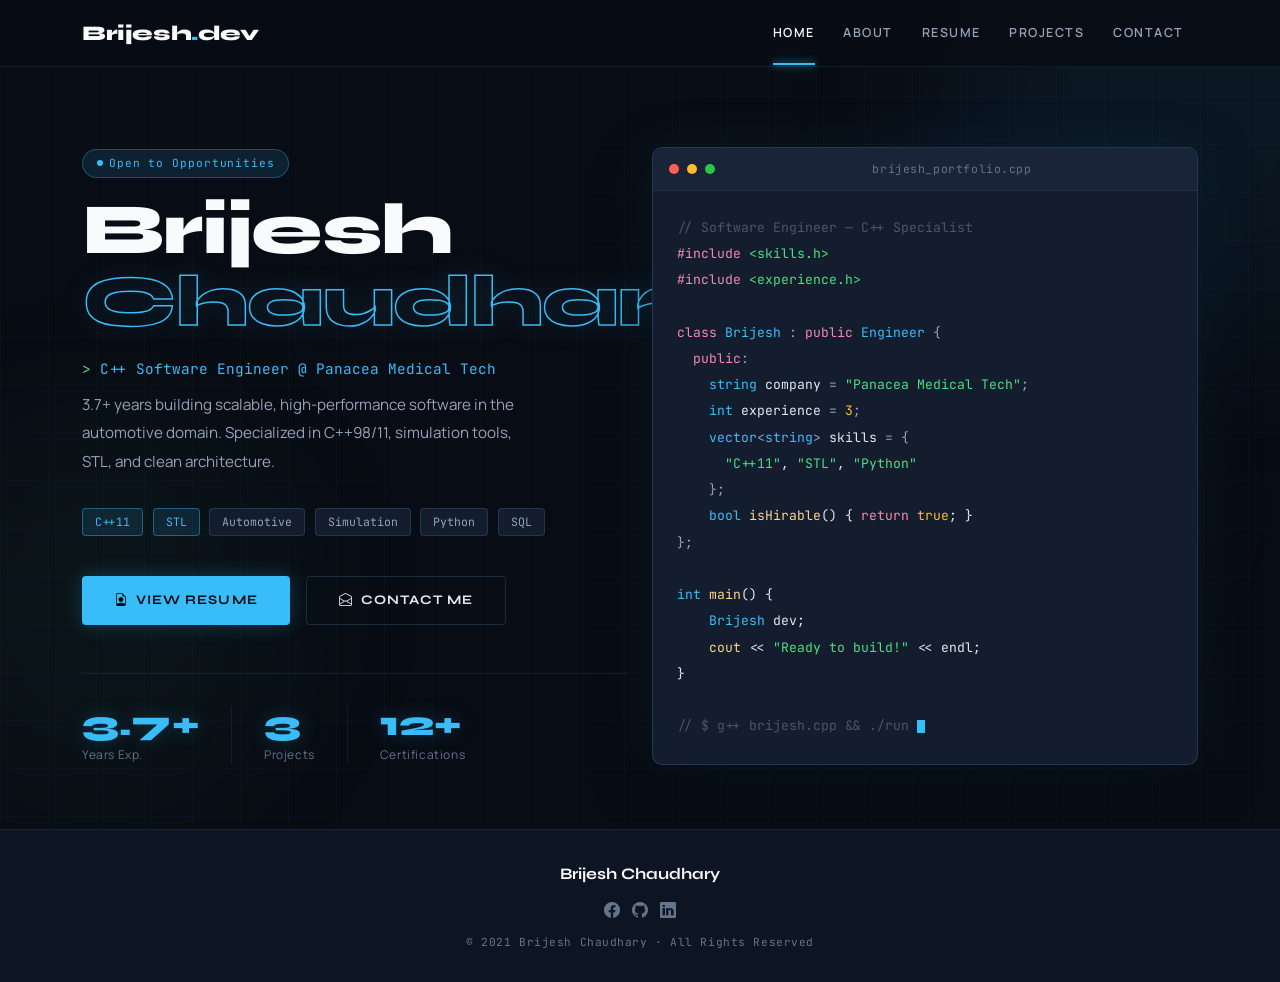
==== commit f236a659: "Add files via upload" ====
--- a/index.html
+++ b/index.html
@@ -188,7 +188,7 @@
     <a href="https://www.linkedin.com/in/brijeshchaudhary13" target="_blank"><i class="bi bi-linkedin"></i></a>
   </div>
 
-  <div class="footer-copy">© 2025 Brijesh Chaudhary · All Rights Reserved</div>
+  <div class="footer-copy">© 2021 Brijesh Chaudhary · All Rights Reserved</div>
 </div>
 
 
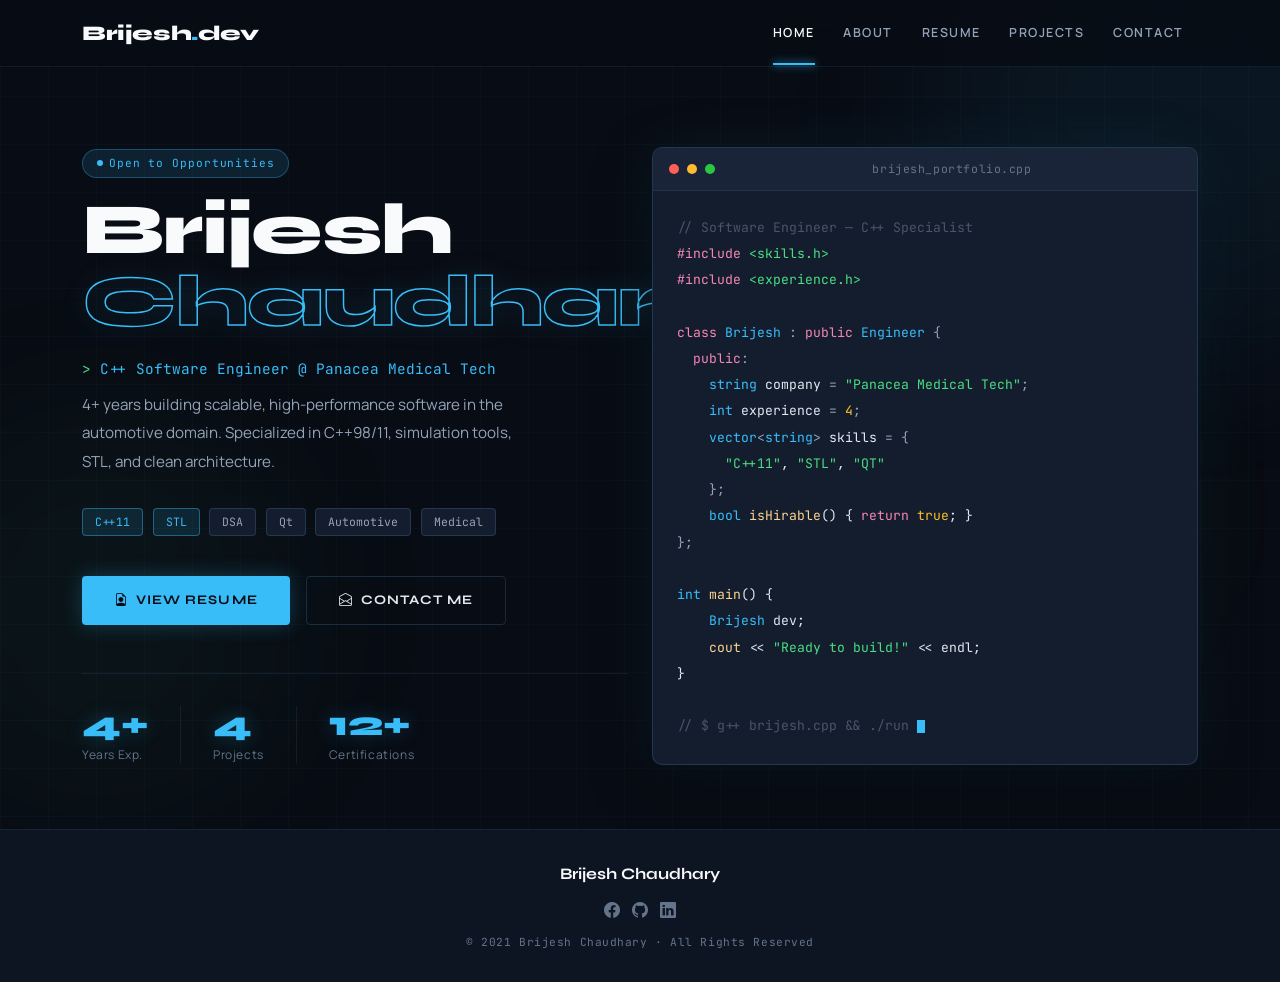
==== commit 94a0059d: "Update index.html" ====
--- a/index.html
+++ b/index.html
@@ -77,16 +77,17 @@
       <div class="hero-role">C++ Software Engineer @ Panacea Medical Tech</div>
 
       <p class="hero-desc">
-        3.7+ years building scalable, high-performance software in the automotive domain. Specialized in C++98/11, simulation tools, STL, and clean architecture.
+        4+ years building scalable, high-performance software in the automotive domain. Specialized in C++98/11, simulation tools, STL, and clean architecture.
       </p>
 
       <div class="hero-chips">
         <span class="chip active">C++11</span>
         <span class="chip active">STL</span>
+        <span class="chip">DSA</span>
+        <span class="chip">Qt</span>
         <span class="chip">Automotive</span>
-        <span class="chip">Simulation</span>
-        <span class="chip">Python</span>
-        <span class="chip">SQL</span>
+        <span class="chip">Medical</span>
+        
       </div>
 
       <div class="hero-ctas">
@@ -101,14 +102,14 @@
 
       <div class="hero-stats">
         <div>
-          <div class="hs-num">3.7+</div>
+          <div class="hs-num">4+</div>
           <div class="hs-label">Years Exp.</div>
         </div>
 
         <div style="width:1px;background:var(--border);"></div>
 
         <div>
-          <div class="hs-num">3</div>
+          <div class="hs-num">4</div>
           <div class="hs-label">Projects</div>
         </div>
 
@@ -144,10 +145,10 @@
 
           <div>&nbsp; &nbsp; <span class="t-type">string</span> <span class="t-var">company</span> <span class="t-op">=</span> <span class="t-str">"Panacea Medical Tech"</span><span class="t-op">;</span></div>
 
-          <div>&nbsp; &nbsp; <span class="t-type">int</span> <span class="t-var">experience</span> <span class="t-op">=</span> <span class="t-num">3</span><span class="t-op">;</span></div>
+          <div>&nbsp; &nbsp; <span class="t-type">int</span> <span class="t-var">experience</span> <span class="t-op">=</span> <span class="t-num">4</span><span class="t-op">;</span></div>
 
           <div>&nbsp; &nbsp; <span class="t-type">vector</span><span class="t-op">&lt;</span><span class="t-type">string</span><span class="t-op">&gt;</span> <span class="t-var">skills</span> <span class="t-op">=</span> <span class="t-op">{</span></div>
-          <div>&nbsp; &nbsp; &nbsp; <span class="t-str">"C++11"</span>, <span class="t-str">"STL"</span>, <span class="t-str">"Python"</span></div>
+          <div>&nbsp; &nbsp; &nbsp; <span class="t-str">"C++11"</span>, <span class="t-str">"STL"</span>, <span class="t-str">"QT"</span></div>
           <div>&nbsp; &nbsp; <span class="t-op">};</span></div>
 
           <div>&nbsp; &nbsp; <span class="t-type">bool</span> <span class="t-fn">isHirable</span>() { <span class="t-kw">return</span> <span class="t-num">true</span>; }</div>
